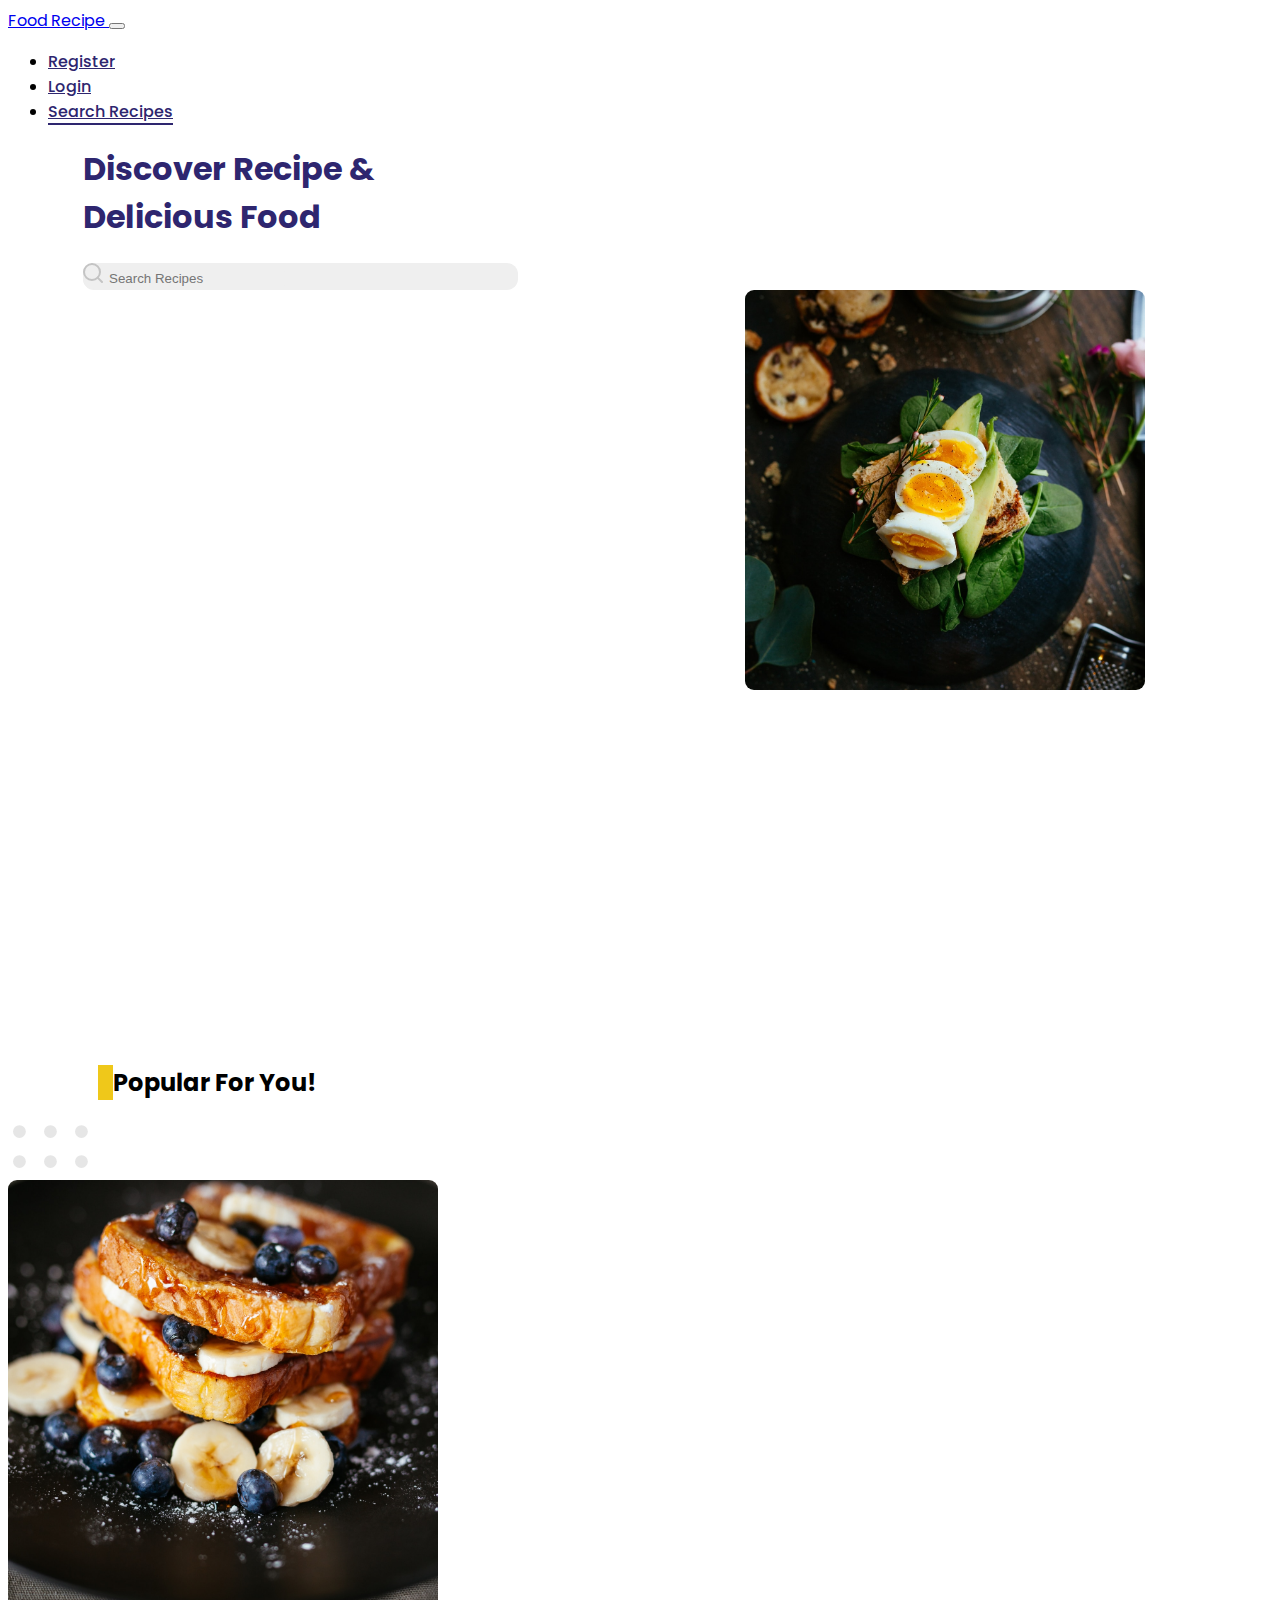
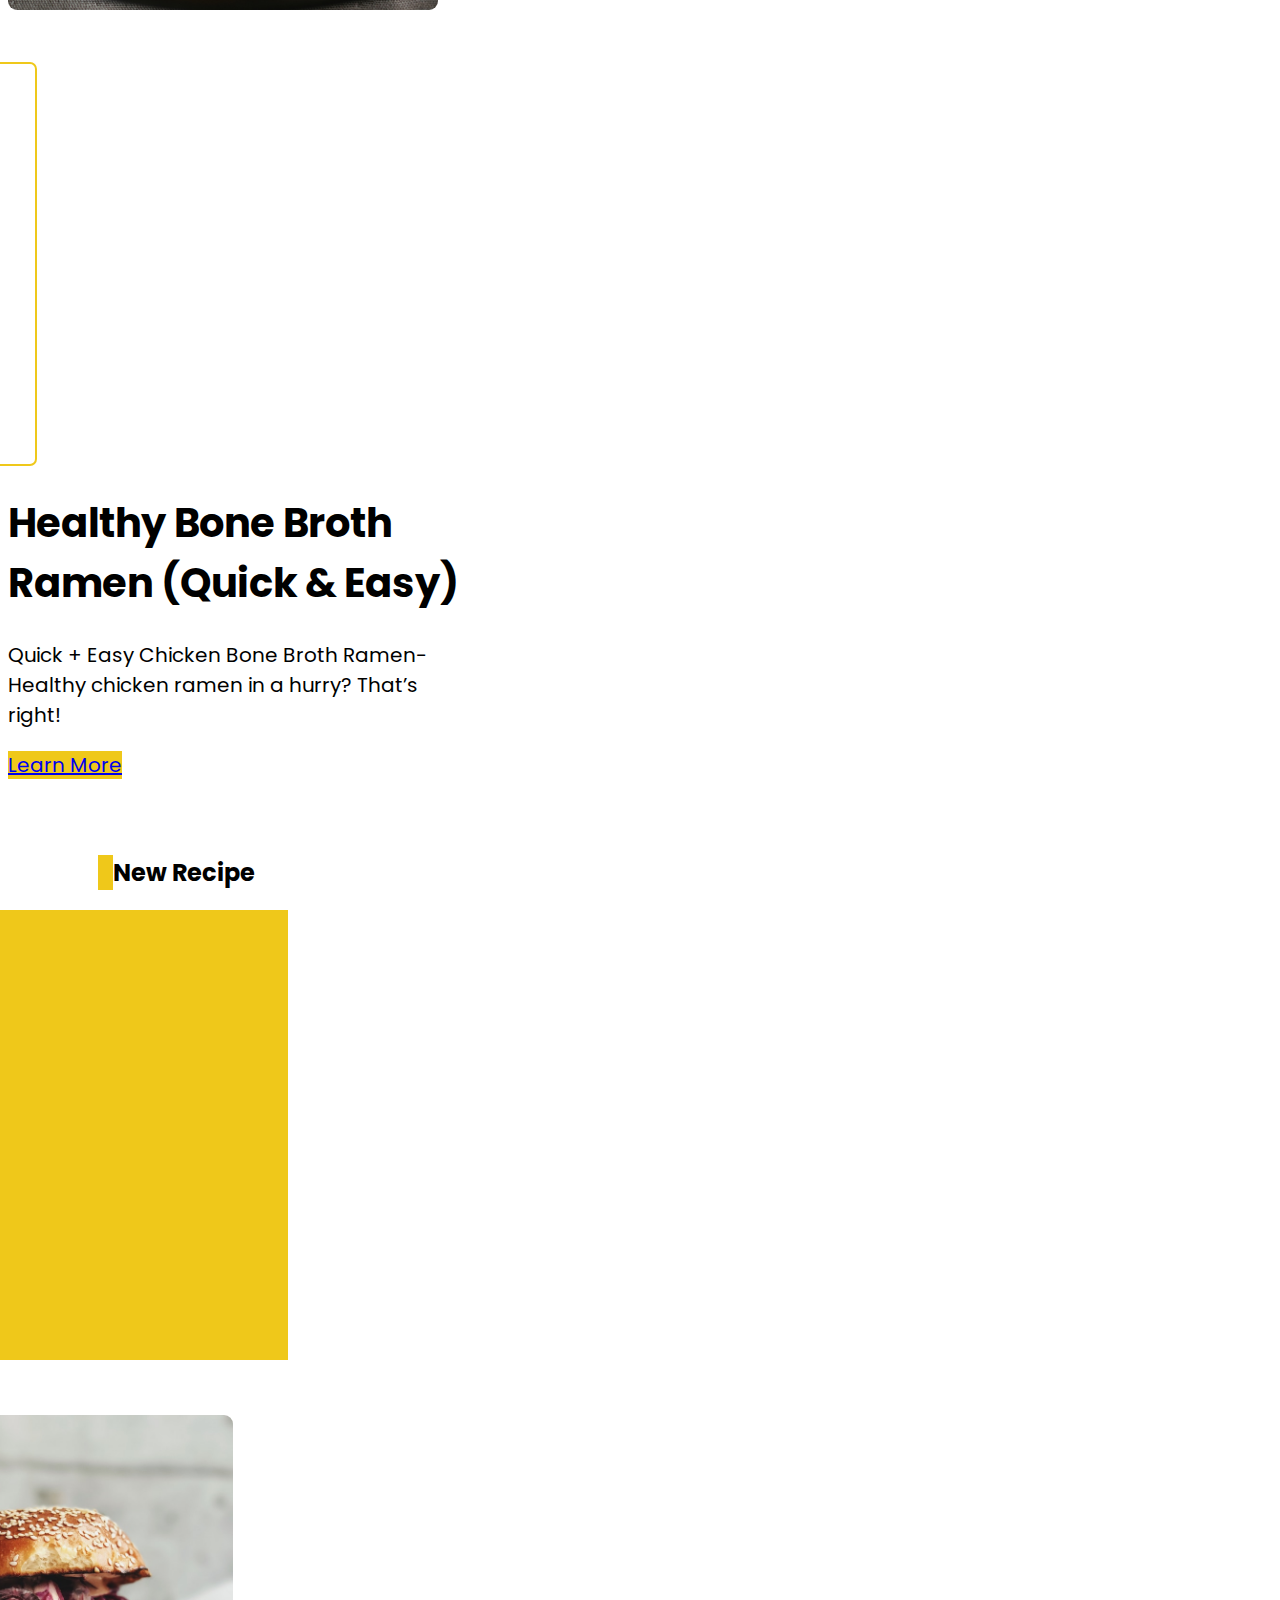
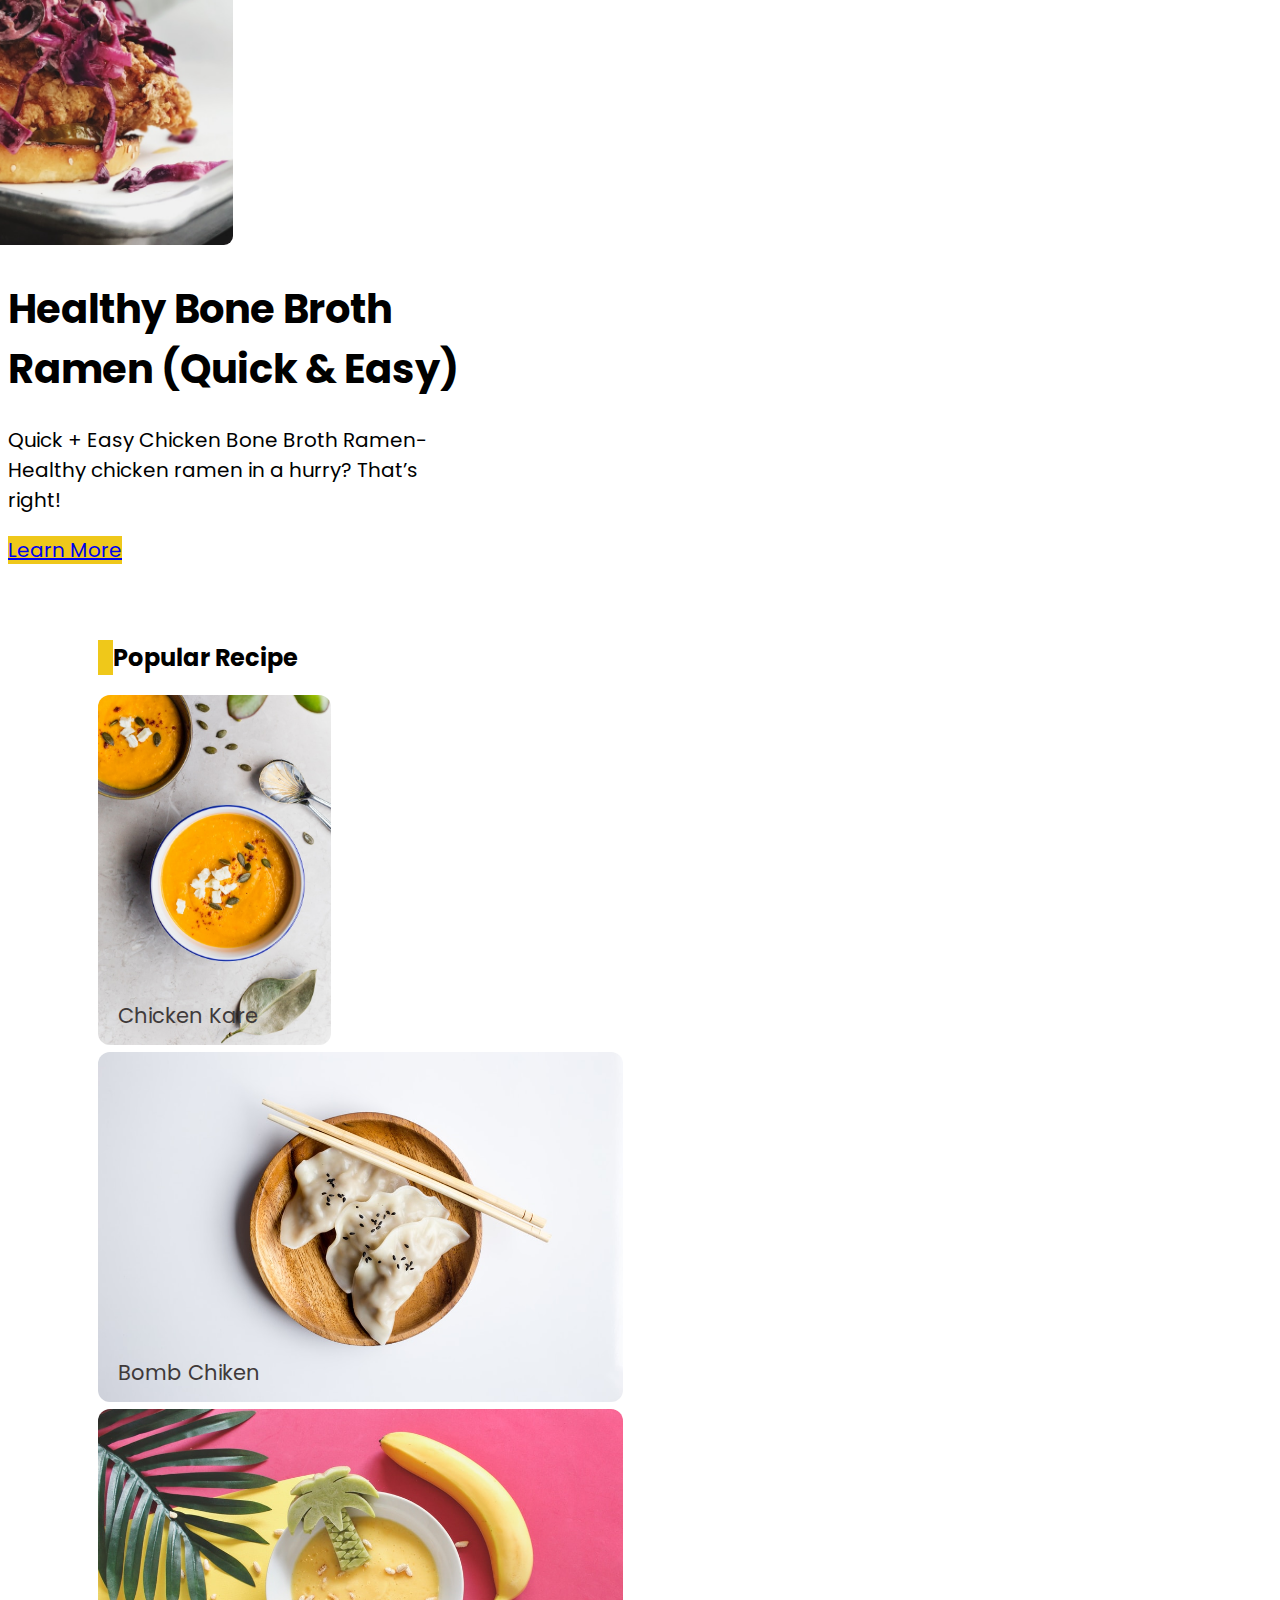
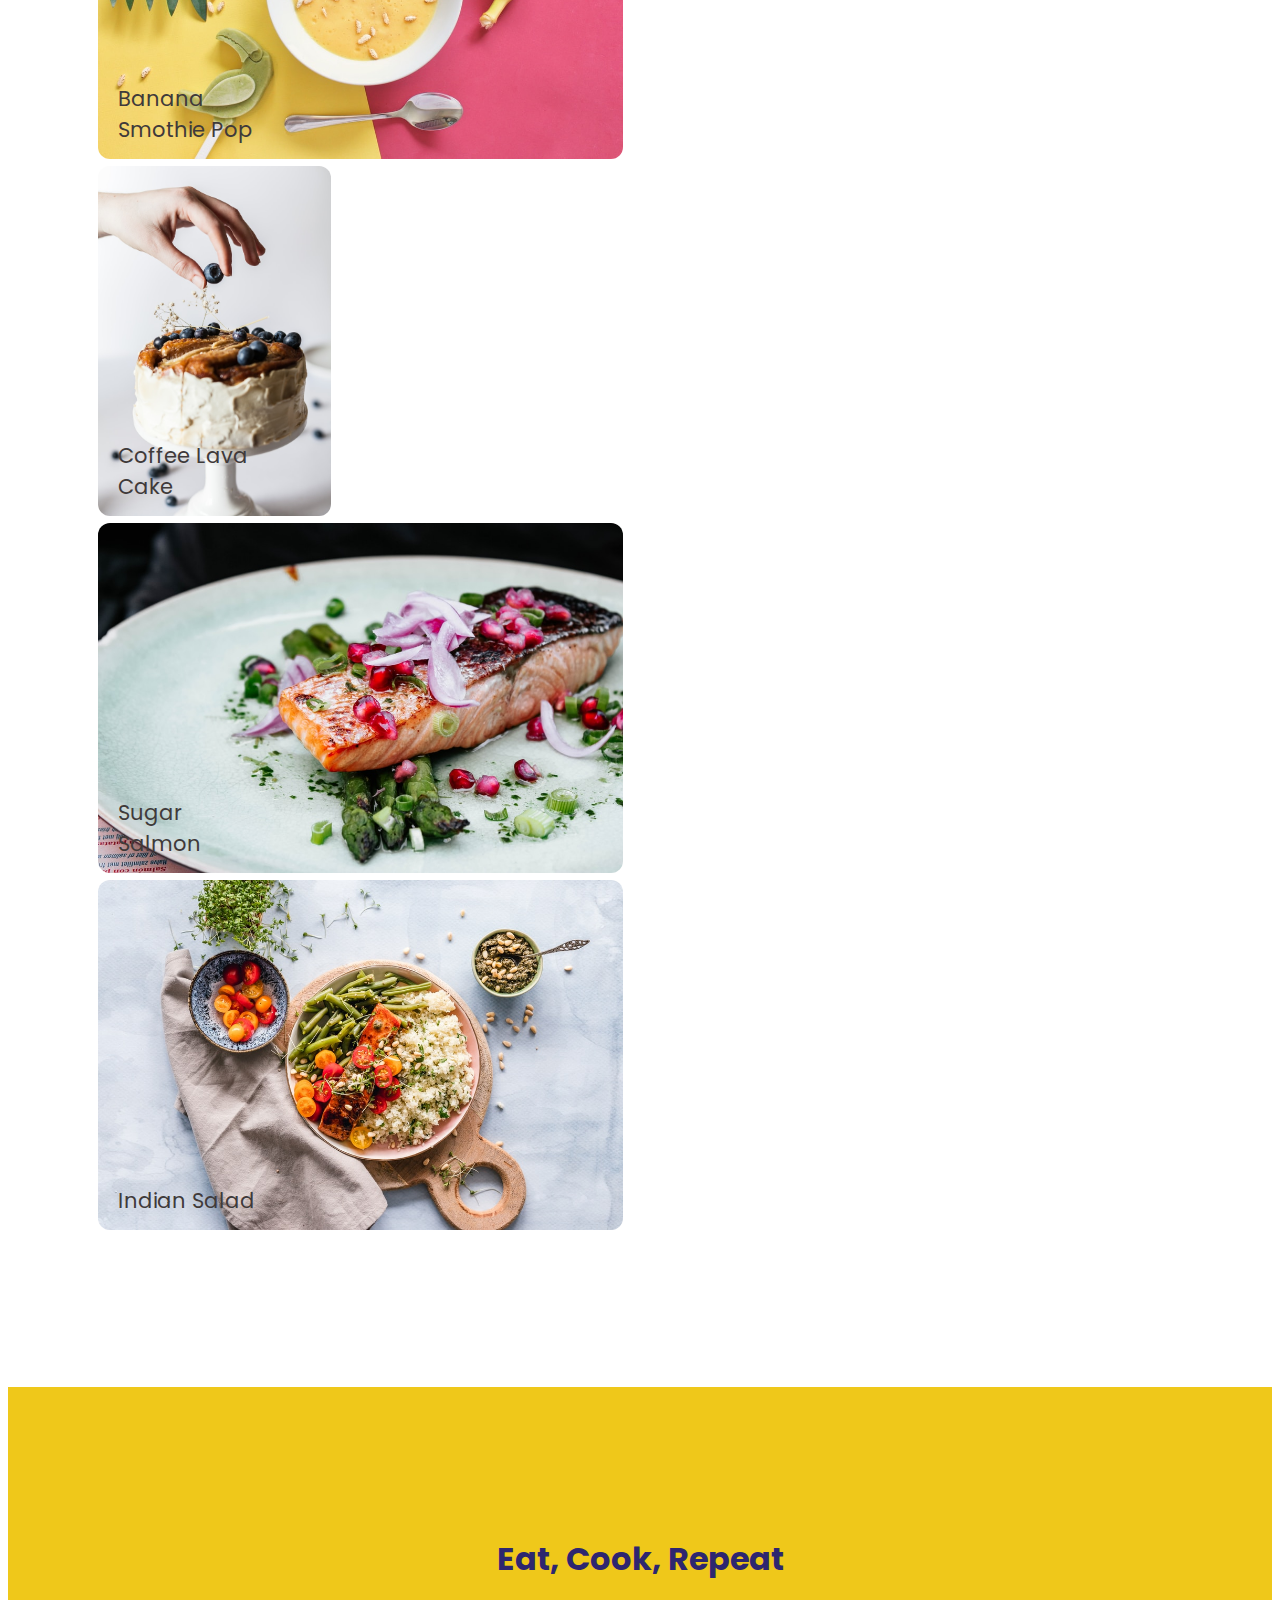
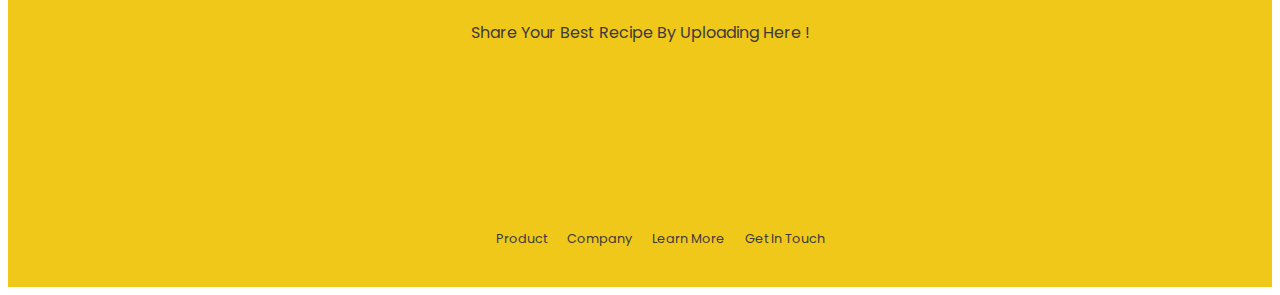
==== index.html @ 3c0f005e "add page landing page" ====
<!DOCTYPE html>
<html lang="en">
  <head>
    <meta charset="UTF-8" />
    <meta name="viewport" content="width=device-width, initial-scale=1.0" />
    <link href="https://cdn.jsdelivr.net/npm/bootstrap@5.3.2/dist/css/bootstrap.min.css" rel="stylesheet" integrity="sha384-T3c6CoIi6uLrA9TneNEoa7RxnatzjcDSCmG1MXxSR1GAsXEV/Dwwykc2MPK8M2HN" crossorigin="anonymous" />

    <link rel="stylesheet" href="./assets/css/navbar.css" />
    <link rel="stylesheet" href="./assets/css/utility.css" />
    <link rel="stylesheet" href="./assets/css/index.css" />
    <link rel="stylesheet" href="./assets/css/footer.css" />

    <title>Recipes</title>
  </head>
  <body>
    <!-- Navbar Start -->
    <nav class="navbar fixed-top navbar-expand-md navbar-light bg-transparent ff-poppins" id="navbar">
      <div class="container-fluid">
        <a class="navbar-brand d-md-none" href="/index.html">
          <span>Food Recipe</span>
        </a>
        <button class="navbar-toggler collapsed bg-light" type="button" data-bs-toggle="collapse" data-bs-target="#navbarNav" aria-controls="navbarNav" aria-expanded="false" aria-label="Toggle navigation">
          <span class="navbar-toggler-icon"></span>
        </button>
        <div class="collapse navbar-collapse" id="navbarNav">
          <ul class="navbar-nav me-auto mb-2 mb-lg-0 ms-lg-5 ms-md-5">
            <li class="nav-item me-5">
              <a class="nav-link" aria-current="page" href="/register.html"> <span>Register</span></a>
            </li>
            <li class="nav-item me-5">
              <a class="nav-link" href="/login.html"><span>Login</span></a>
            </li>
            <li class="nav-item me-5">
              <a class="nav-link" href="/searchRecipes.html"><span class="active">Search Recipes</span></a>
            </li>
          </ul>
        </div>
      </div>
    </nav>
    <!-- Navbar End -->

    <div class="container-fluid ff-poppins">
      <!-- Hero Section Start -->
      <section class="hero row">
        <div class="content col-10 col-sm-9 d-flex flex-column justify-content-center">
          <h1 class="color-blue fw-medium display-5">Discover Recipe & Delicious Food</h1>
          <div class="d-flex mt-3 search align-items-center">
            <label for="search" class="py-3 ps-4 rounded"><img src="./assets/icon/search.svg" alt="" /></label>
            <input type="search" class="form-control py-3" placeholder="Search Recipes" />
          </div>
        </div>
        <div class="decoration col-2 col-sm-3 d-flex background-primary align-items-center">
          <img src="./assets/image/detail-menu.jpg" alt="hero-image" class="d-none d-md-block" />
        </div>
      </section>
      <!-- Hero Section End-->
    </div>

    <!-- Suggestion Section Start -->
    <section class="suggestion ff-poppins">
      <div class="title-section py-3 px-3 mb-5">
        <h2 class="fw-semibold">Popular For You!</h2>
      </div>
      <div class="row mx-0">
        <div class="left col-12 col-md-6 d-flex justify-content-center">
          <div class="ellipse d-none d-md-flex">
            <img src="./assets/icon/Ellipse 114.svg" alt="Ellipse" class="img-elipse" />
            <img src="./assets/icon/Ellipse 114.svg" alt="Ellipse" class="img-elipse" />
            <img src="./assets/icon/Ellipse 114.svg" alt="Ellipse" class="img-elipse" />
            <img src="./assets/icon/Ellipse 114.svg" alt="Ellipse" class="img-elipse" />
            <img src="./assets/icon/Ellipse 114.svg" alt="Ellipse" class="img-elipse" />
            <img src="./assets/icon/Ellipse 114.svg" alt="Ellipse" class="img-elipse" />
          </div>
          <img src="./assets/image/img-suggestion.jpg" alt="img-suggestion" class="mb-3 img-suggestion" />
          <div class="rectangle"></div>
        </div>
        <div class="right col-12 col-md-6 d-flex flex-column justify-content-center align-items-center">
          <div>
            <h1 class="mb-md-4 mb-xl-5">Healthy Bone Broth Ramen (Quick & Easy)</h1>
            <p class="mb-md-4 mb-xl-5">Quick + Easy Chicken Bone Broth Ramen- Healthy chicken ramen in a hurry? That’s right!</p>
            <a href="/detailRecipe.html" class="btn background-primary text-white justify-content-start">Learn More</a>
          </div>
        </div>
      </div>
    </section>
    <!-- Suggestion Section End -->

    <!-- New Section Start -->
    <section class="new ff-poppins mb-5">
      <div class="title-section py-3 px-3 mb-5">
        <h2 class="fw-semibold">New Recipe</h2>
      </div>
      <div class="row mx-0">
        <div class="left col-12 col-md-6 d-flex justify-content-center">
          <div class="new-decoration"></div>
          <img src="./assets/image/new-recipe.jpg" alt="img-new-recipe" class="mb-3 img-new" />
        </div>
        <div class="right col-12 col-md-6 d-flex flex-column justify-content-center align-items-center">
          <div>
            <h1 class="mb-md-4 mb-xl-5">Healthy Bone Broth Ramen (Quick & Easy)</h1>
            <p class="mb-md-4 mb-xl-5">Quick + Easy Chicken Bone Broth Ramen- Healthy chicken ramen in a hurry? That’s right!</p>
            <a href="/detailRecipe.html" class="btn background-primary text-white justify-content-start">Learn More</a>
          </div>
        </div>
      </div>
    </section>
    <!-- New Section End -->

    <!-- Popular Section Start -->
    <section class="popular ff-poppins mb-5">
      <div class="title-section py-3 px-3 mb-5">
        <h2 class="fw-semibold">Popular Recipe</h2>
      </div>
      <div class="container-fluid wrapper-popular">
        <div class="row row-cols-1 row-cols-sm-2 row-cols-md-3 g-4">
          <div class="col">
            <a href="/detailRecipe.html">
              <div class="card">
                <p class="title text-dark fw-medium">Chicken Kare</p>
                <img src="/assets/image/popular-1.jpg" class="card-img-top" alt="Chicken Kare" />
              </div>
            </a>
          </div>
          <div class="col">
            <a href="/detailRecipe.html">
              <div class="card align-items-center">
                <p class="title text-dark fw-medium">Bomb Chiken</p>
                <img src="/assets/image/popular-2.jpg" class="card-img-top" alt="Chicken Kare" />
              </div>
            </a>
          </div>
          <div class="col">
            <a href="/detailRecipe.html">
              <div class="card align-items-center">
                <p class="title text-dark fw-medium">Banana Smothie Pop</p>
                <img src="/assets/image/popular-3.jpg" class="card-img-top" alt="Chicken Kare" />
              </div>
            </a>
          </div>
          <div class="col">
            <a href="/detailRecipe.html">
              <div class="card align-items-center">
                <p class="title text-dark fw-medium">Coffee Lava Cake</p>
                <img src="/assets/image/popular-4.jpg" class="card-img-top" alt="Chicken Kare" />
              </div>
            </a>
          </div>
          <div class="col">
            <a href="/detailRecipe.html">
              <div class="card align-items-center">
                <p class="title text-dark fw-medium">Sugar Salmon</p>
                <img src="/assets/image/popular-5.jpg" class="card-img-top" alt="Chicken Kare" />
              </div>
            </a>
          </div>
          <div class="col">
            <a href="/detailRecipe.html">
              <div class="card align-items-center">
                <p class="title text-dark fw-medium">Indian Salad</p>
                <img src="/assets/image/popular-6.jpg" class="card-img-top" alt="Chicken Kare" />
              </div>
            </a>
          </div>
        </div>
      </div>
    </section>
    <!-- Popular Section End -->

    <!-- Footer Start -->
    <footer class="ff-poppins background-primary color-blue mt-5">
      <div class="top">
        <h1 class="display-5 mb-4 fw-medium">Eat, Cook, Repeat</h1>
        <p class="mx-3 text-center color-grey fw-medium">Share your best recipe by uploading here !</p>
      </div>
      <div class="bottom">
        <ul class="m-0 p-0">
          <li><a class="color-grey" href="#">Product</a></li>
          <li><a class="color-grey" href="#">Company</a></li>
          <li><a class="color-grey" href="#">Learn More</a></li>
          <li><a class="color-grey" href="#">Get In Touch</a></li>
        </ul>
      </div>
    </footer>
    <!-- Footer End -->
  </body>
  <script src="https://cdn.jsdelivr.net/npm/bootstrap@5.3.2/dist/js/bootstrap.bundle.min.js" integrity="sha384-C6RzsynM9kWDrMNeT87bh95OGNyZPhcTNXj1NW7RuBCsyN/o0jlpcV8Qyq46cDfL" crossorigin="anonymous"></script>
  <script src="./assets/js/navbar.js"></script>
</html>
---- assets/css/navbar.css ----
.navbar .active {
  border-bottom: 2px solid #2e266f;
}

.nav-link {
  color: #2e266f !important;
  font-weight: 500;
}

.text-logout,
.text-recipe {
  color: #000 !important;
  font-weight: 900;
}

.nav-shadow {
  box-shadow: 0 5px 20px rgba(0, 0, 0, 0.19), 0 3px 3px rgba(0, 0, 0, 0.23);
}

@media (min-width: 768px) {
  .line-photo::after {
    content: '';
    width: 5px;
    height: 78px;
    background-color: #efc81a;
    display: inline-block;
    position: relative;
    top: 3px;
  }
}
---- assets/css/utility.css ----
@import url('https://fonts.googleapis.com/css2?family=Poppins:wght@400;500;600;700&display=swap');

/* custom utility */
.color-primary {
  color: #efc81a !important;
}

.color-blue {
  color: #2e266f !important;
}

.color-grey {
  color: #3f3a3a !important;
}

.color-gray {
  color: #b6b6b6 !important;
}

.color-white {
  color: #fff !important;
}

.background-green {
  background-color: #00e092 !important;
}

.background-primary {
  background-color: #efc81a !important;
}

.ff-poppins {
  font-family: 'Poppins', sans-serif;
}

.mb-10 {
  margin-bottom: 120px !important;
}
---- assets/css/index.css ----
/* Hero start */
.hero {
  height: 100vh;
}

.hero .content h1 {
  max-width: 400px;
}

.hero .content .search {
  max-width: 350px;
}

.search,
.search input,
.search label {
  background-color: #efefef;
  border: none;
  border-radius: 11px !important;
}

.search input:focus {
  box-shadow: none !important;
  background-color: #efefef;
}

.hero .decoration img {
  width: 250px;
  height: 250px;
  object-fit: cover;
  border-radius: 9px;
  position: absolute;
  right: 50px;
}
/* Hero End */

/* Suggestion Start */
.suggestion {
  margin-bottom: 75px;
}

.img-elipse {
  width: 13px;
  height: 13px;
  margin: 5px;
}

.title-section {
  border-left: 15px solid #efc81a;
  margin-left: 12px;
}

.suggestion .left .img-suggestion {
  width: 250px;
  height: 250px;
  object-fit: cover;
  border-radius: 9px;
  z-index: 999;
}

.right h1 {
  max-width: 250px;
  font-size: 20px !important;
}

.right p {
  max-width: 250px !important;
  font-size: 10px !important;
}

.right a {
  font-size: 10px !important;
}
/* Suggestion End */

/* New Start */
.new {
  margin-bottom: 75px !important;
}

.new .left .img-new {
  width: 250px;
  height: 250px;
  object-fit: cover;
  border-radius: 9px;
  z-index: 999;
}
/* New End */

/* Popular Start */
.popular {
  margin-bottom: 150px !important;
}

.popular .card {
  position: relative;
  border: none;
}

.popular .title {
  position: absolute;
  bottom: 0;
  left: 20px;
  font-size: 21px;
  max-width: 150px;
  color: #3f3a3a !important;
}

.popular img {
  object-fit: cover;
  border-radius: 12px;
  height: 250px;
}
/* Popular End */

@media (min-width: 768px) {
  /* Hero Start */
  .hero .content h1 {
    margin-left: 75px;
  }

  .hero .content .search {
    margin-left: 75px;
  }
  /* Hero End */

  /* Suggestion Start */
  .title-section {
    margin-left: 90px;
  }

  .left {
    justify-content: start !important;
    position: relative;
  }

  .left .ellipse {
    margin-top: 5px;
    width: 75px;
    height: 60px;
    display: flex;
    justify-content: space-between;
    flex-wrap: wrap;
  }

  .rectangle {
    margin-left: -200px !important;
    margin-top: 45px;
    width: 220px;
    height: 220px;
    border-radius: 7px;
    border: 2px solid #efc81a;
    margin-left: 20px;
  }

  .right h1 {
    max-width: 350px;
    font-size: 30px !important;
  }

  .right p {
    max-width: 350px !important;
    font-size: 15px !important;
  }

  .right a {
    font-size: 15px !important;
  }
  /* Suggestion End */

  /* New Start */
  .new .left .img-new {
    margin-top: 25px;
    margin-left: -75px;
  }

  .new .left .new-decoration {
    width: 250px;
    height: 250px;
    background-color: #efc81a;
    margin-left: -100px;
  }
  /* New End */

  /* Popular Start */
  .wrapper-popular {
    padding: 0 90px;
  }

  .popular img {
    height: 225px;
  }
  /* Popular End */
}

@media (min-width: 992px) {
  /* Hero start */
  .hero .decoration img {
    right: 100px;
    width: 300px;
    height: 300px;
  }
  .hero .content .search {
    max-width: 435px;
  }
  /* Hero End */

  /* Suggestion Start */
  .left .ellipse {
    width: 85px !important;
  }

  .suggestion .left .img-suggestion {
    width: 430px;
    height: 430px;
  }

  .rectangle {
    margin-left: -350px !important;
    height: 400px;
    width: 400px;
  }

  .right h1 {
    max-width: 470px;
    font-size: 40px !important;
  }

  .right p {
    max-width: 450px !important;
    font-size: 20px !important;
  }

  .right a {
    font-size: 20px !important;
  }
  /* Suggestion End */

  /* New Start */
  .new .left .img-new {
    width: 430px;
    height: 430px;
    margin-top: 55px;
    margin-left: -205px;
  }

  .new .left .new-decoration {
    width: 380px !important;
    height: 450px !important;
    margin-left: -100px;
  }
  /* New End */

  /* Popular Start */
  .popular img {
    height: 300px;
  }
  /* Popular End */
}

@media (min-width: 1200px) {
  /* Hero Start */
  .hero .decoration img {
    right: 135px;
    width: 400px;
    height: 400px;
  }
  /* Hero End */

  /* Suggestion Start */
  .rectangle {
    margin-left: -375px !important;
  }
  /* Suggestion End */

  /* Popular Start */
  .popular img {
    height: 350px;
  }
  /* Popular End */
}
---- assets/css/footer.css ----
/* footer */
footer .top {
  height: 400px;
  display: flex;
  flex-direction: column;
  justify-content: center;
  align-items: center;
  text-transform: capitalize;
}

footer .bottom {
  height: 100px;
  display: flex;
  justify-content: center;
  align-items: center;
}

footer .bottom ul {
  display: flex;
  list-style: none;
  flex-wrap: wrap;
}

footer .bottom ul li {
  margin: 0 10px;
}

footer .bottom ul li a {
  font-size: 0.8rem;
  text-decoration: none;
}
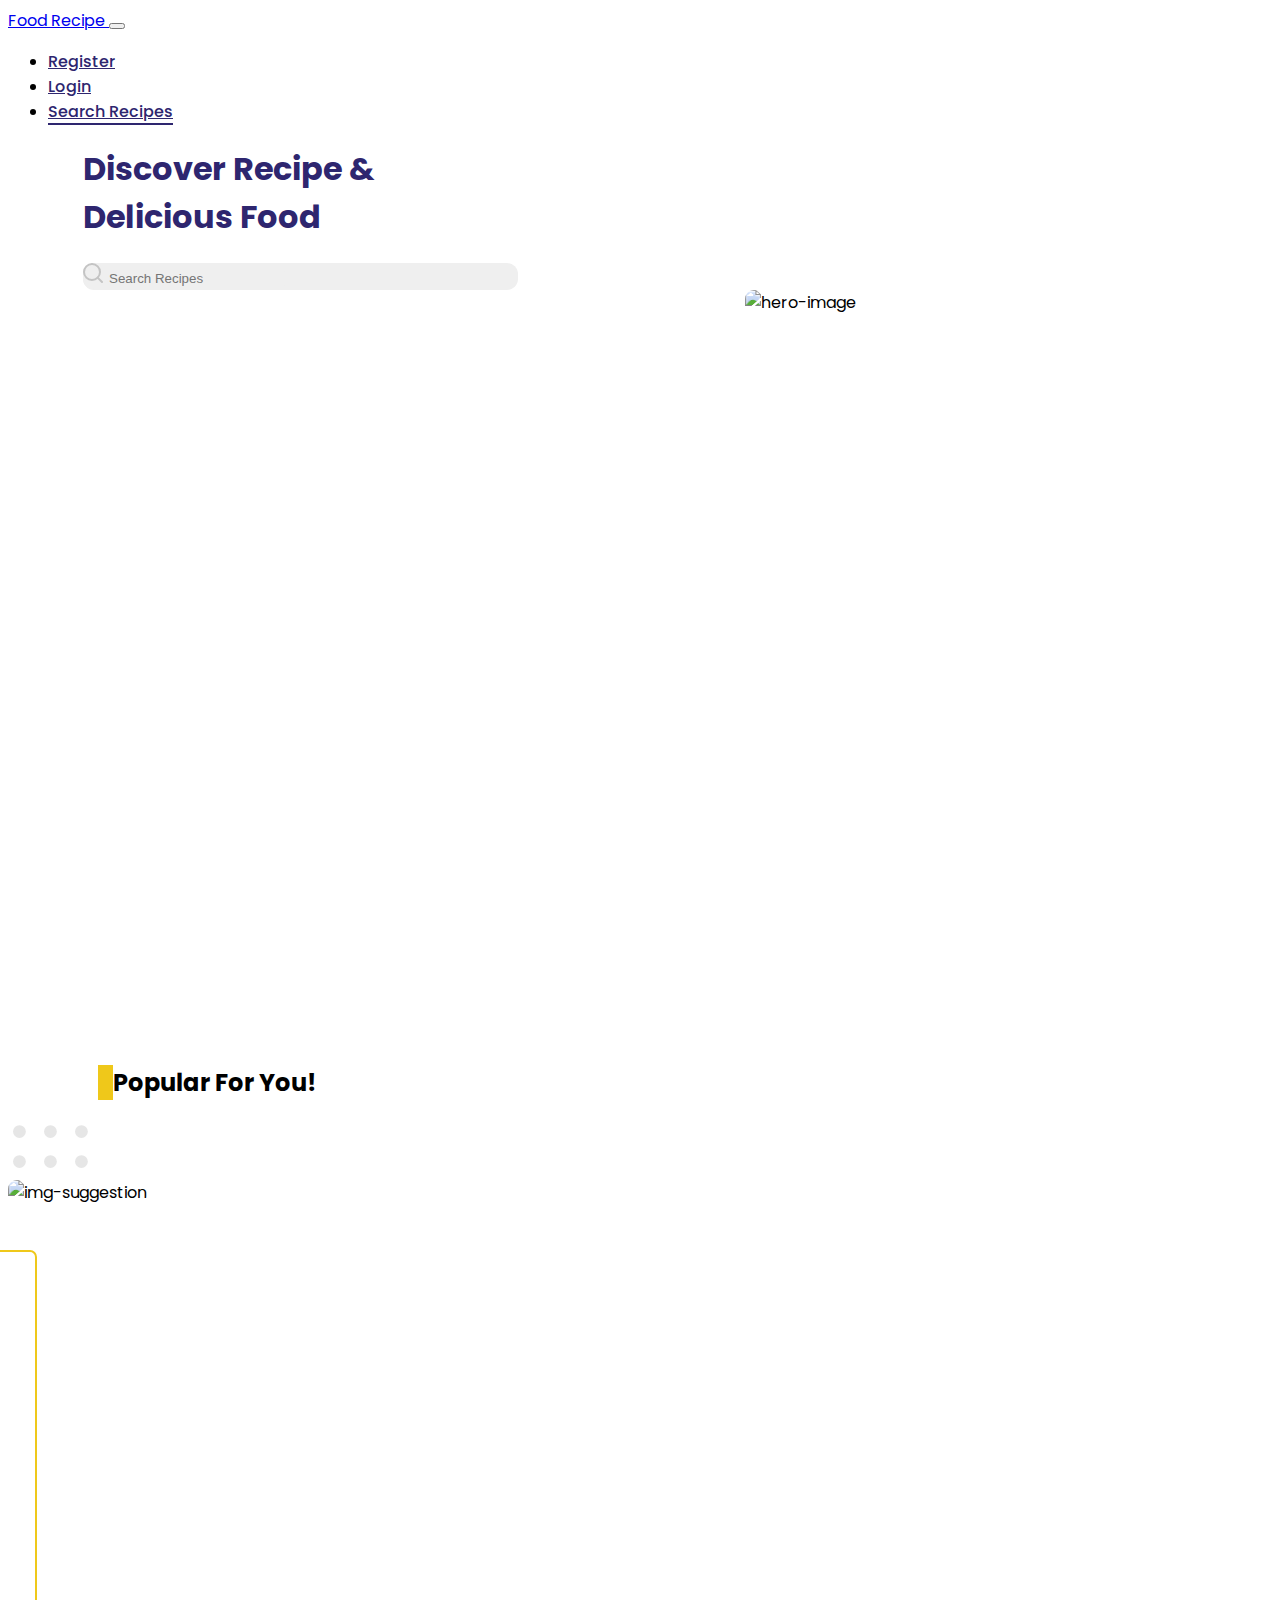
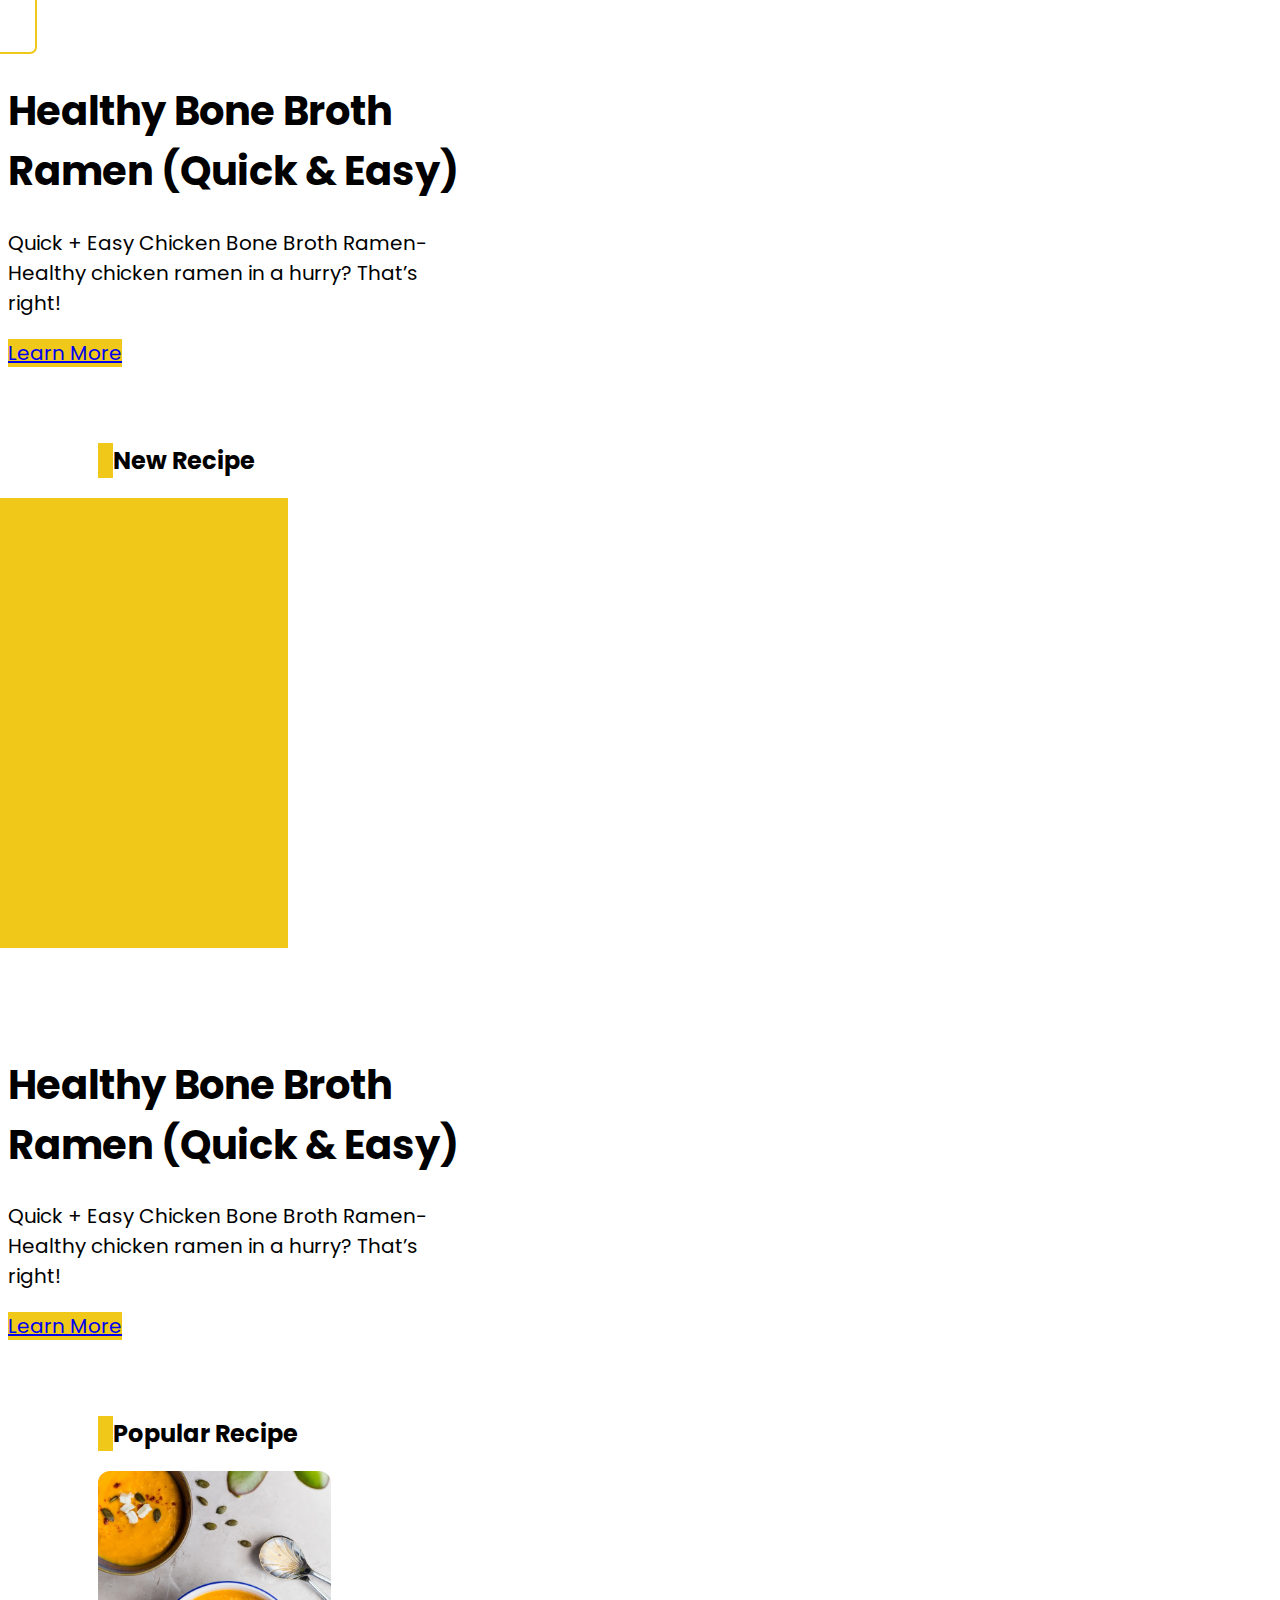
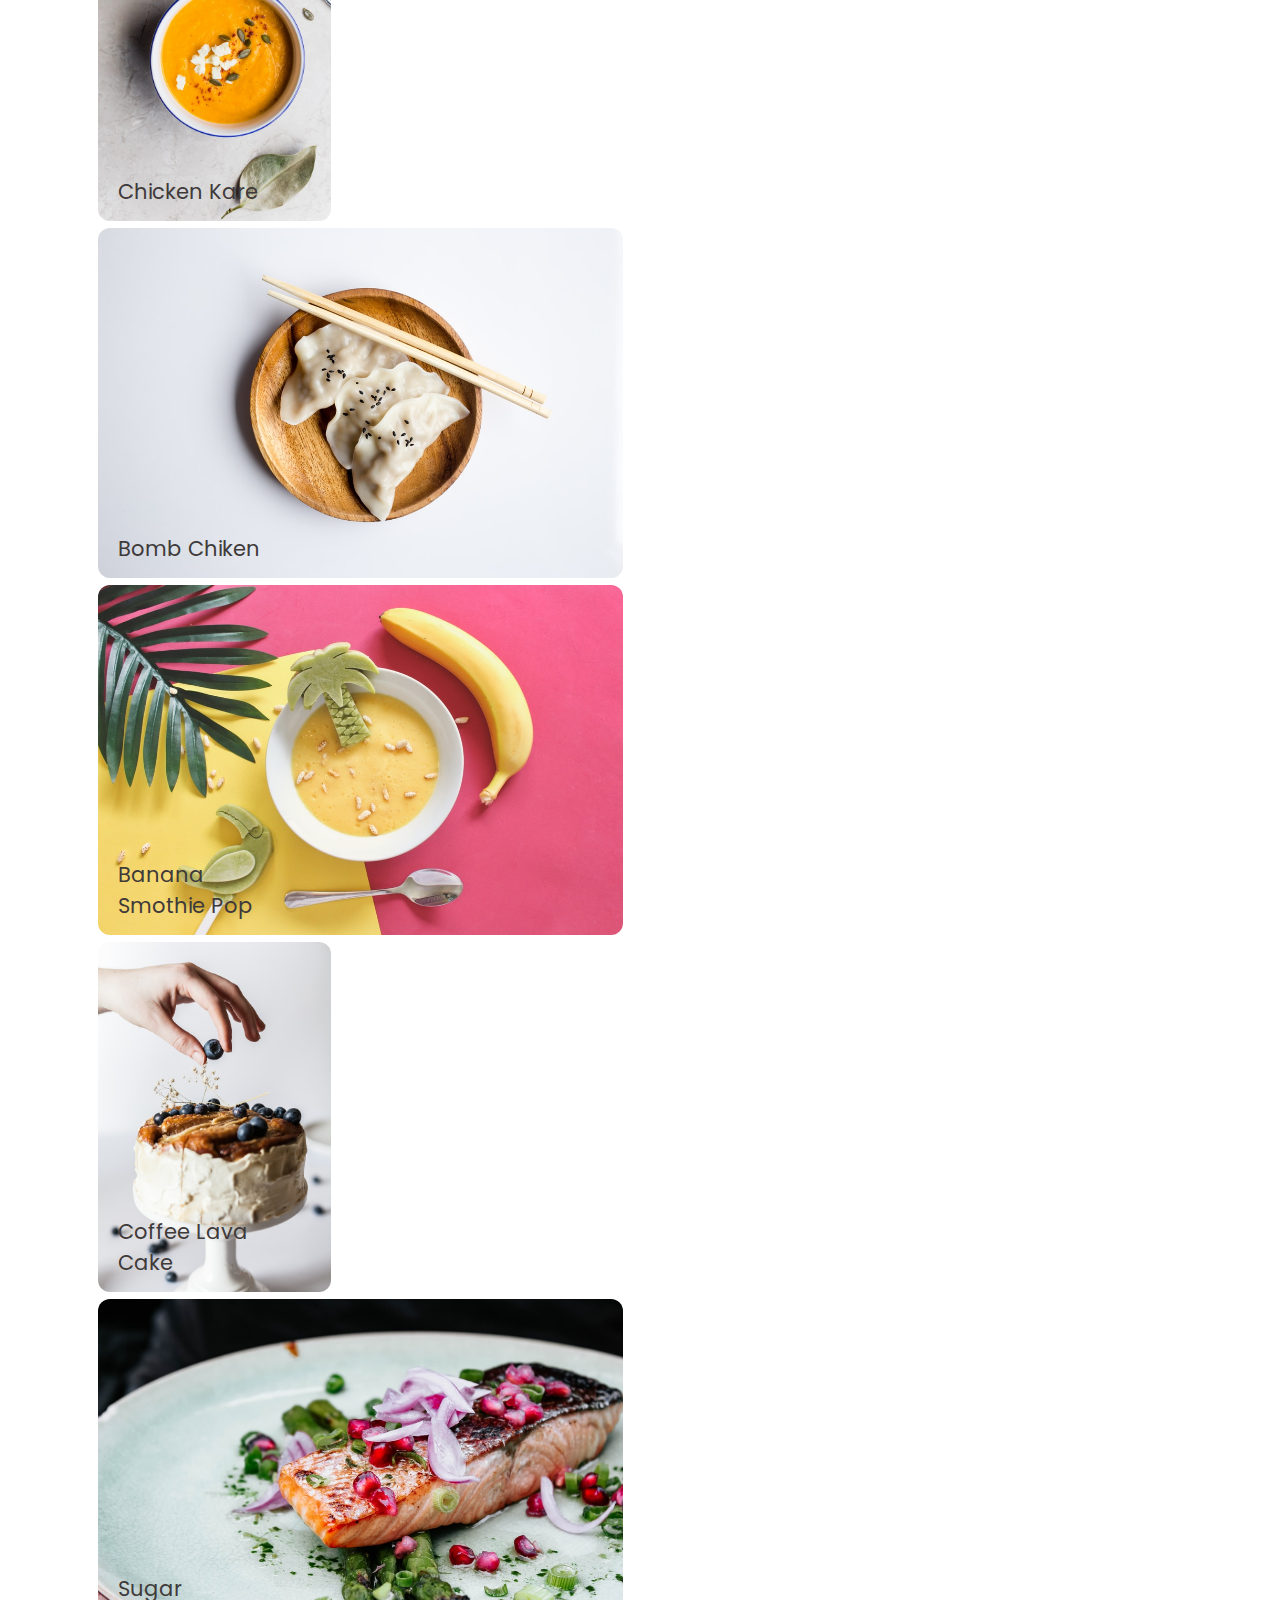
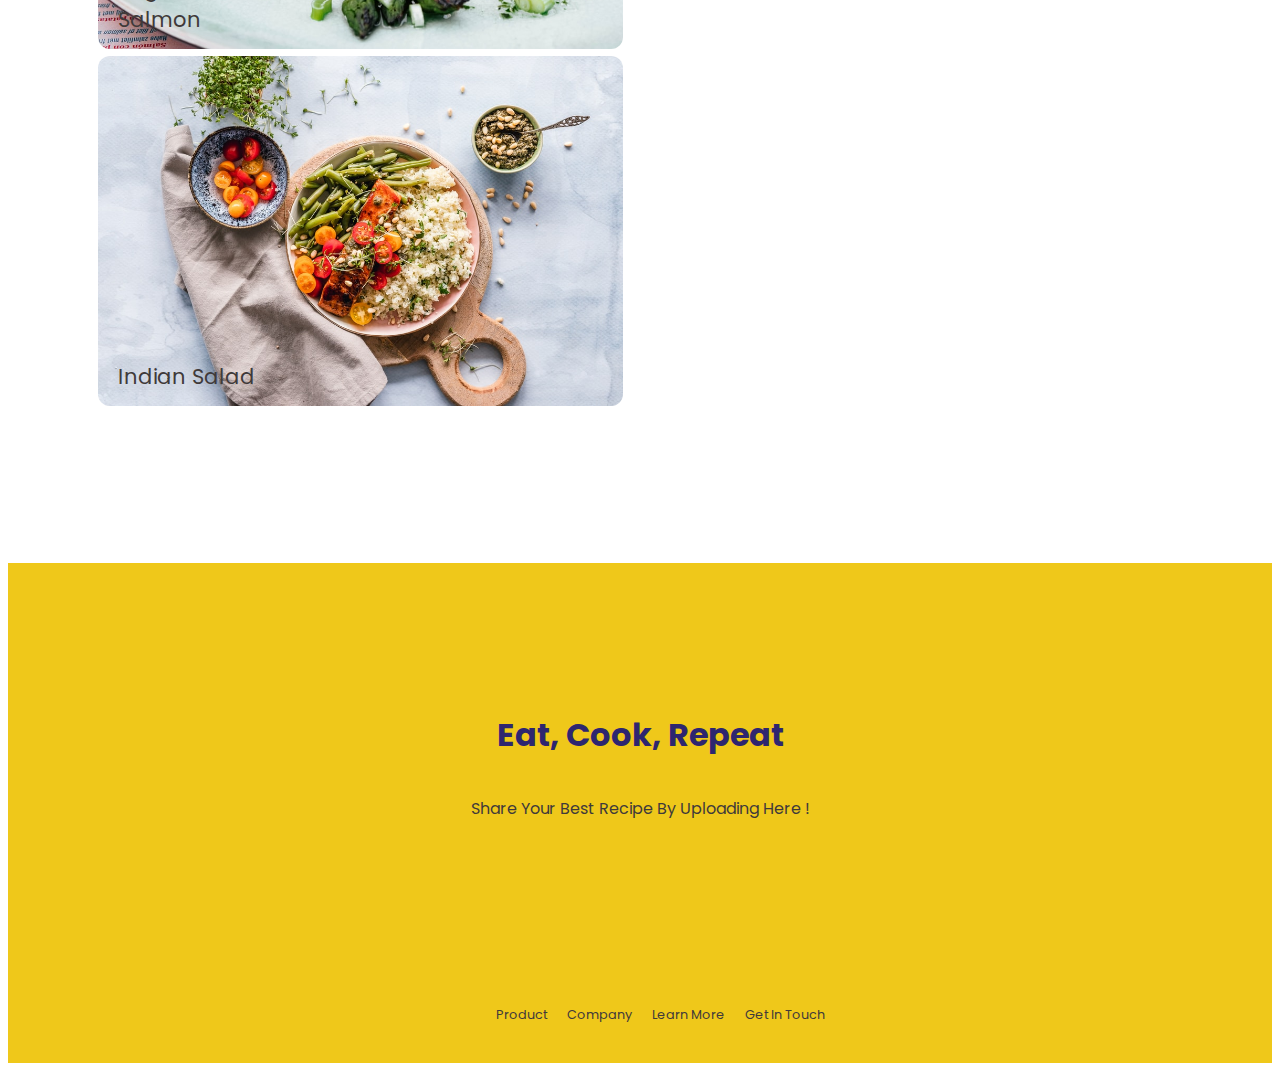
==== commit ff7b1dbb: "resize image" ====
--- a/index.html
+++ b/index.html
@@ -3,6 +3,15 @@
   <head>
     <meta charset="UTF-8" />
     <meta name="viewport" content="width=device-width, initial-scale=1.0" />
+    <meta
+      name="description"
+      content="Food Recipe is a web application for sharing recipes with features to register, login, forgot password, edit profile, create recipes, edit recipes, delete recipes, comments, liked and bookmarked recipes. "
+    />
+    <meta name="keywords" content="HTML, CSS, JavaScript, Bootstrap 5, Food Recipes" />
+    <meta name="author" content="Riki Muhammad Nurhidayat" />
+
+    <link rel="icon" href="assets/icon/barbecue 1.svg" />
+
     <link href="https://cdn.jsdelivr.net/npm/bootstrap@5.3.2/dist/css/bootstrap.min.css" rel="stylesheet" integrity="sha384-T3c6CoIi6uLrA9TneNEoa7RxnatzjcDSCmG1MXxSR1GAsXEV/Dwwykc2MPK8M2HN" crossorigin="anonymous" />
 
     <link rel="stylesheet" href="./assets/css/navbar.css" />
@@ -10,7 +19,7 @@
     <link rel="stylesheet" href="./assets/css/index.css" />
     <link rel="stylesheet" href="./assets/css/footer.css" />
 
-    <title>Recipes</title>
+    <title>Food Recipes</title>
   </head>
   <body>
     <!-- Navbar Start -->
@@ -41,7 +50,7 @@
 
     <div class="container-fluid ff-poppins">
       <!-- Hero Section Start -->
-      <section class="hero row">
+      <section class="hero row" id="hero">
         <div class="content col-10 col-sm-9 d-flex flex-column justify-content-center">
           <h1 class="color-blue fw-medium display-5">Discover Recipe & Delicious Food</h1>
           <div class="d-flex mt-3 search align-items-center">
@@ -50,14 +59,14 @@
           </div>
         </div>
         <div class="decoration col-2 col-sm-3 d-flex background-primary align-items-center">
-          <img src="./assets/image/detail-menu.jpg" alt="hero-image" class="d-none d-md-block" />
+          <img src="./assets/image/hero.png" alt="hero-image" class="d-none d-md-block" />
         </div>
       </section>
       <!-- Hero Section End-->
     </div>
 
     <!-- Suggestion Section Start -->
-    <section class="suggestion ff-poppins">
+    <section class="suggestion ff-poppins" id="suggestion">
       <div class="title-section py-3 px-3 mb-5">
         <h2 class="fw-semibold">Popular For You!</h2>
       </div>
@@ -71,7 +80,7 @@
             <img src="./assets/icon/Ellipse 114.svg" alt="Ellipse" class="img-elipse" />
             <img src="./assets/icon/Ellipse 114.svg" alt="Ellipse" class="img-elipse" />
           </div>
-          <img src="./assets/image/img-suggestion.jpg" alt="img-suggestion" class="mb-3 img-suggestion" />
+          <img src="./assets/image/suggestion.png" alt="img-suggestion" class="mb-3 img-suggestion" />
           <div class="rectangle"></div>
         </div>
         <div class="right col-12 col-md-6 d-flex flex-column justify-content-center align-items-center">
@@ -86,14 +95,14 @@
     <!-- Suggestion Section End -->
 
     <!-- New Section Start -->
-    <section class="new ff-poppins mb-5">
+    <section class="new ff-poppins mb-5" id="new">
       <div class="title-section py-3 px-3 mb-5">
         <h2 class="fw-semibold">New Recipe</h2>
       </div>
       <div class="row mx-0">
         <div class="left col-12 col-md-6 d-flex justify-content-center">
           <div class="new-decoration"></div>
-          <img src="./assets/image/new-recipe.jpg" alt="img-new-recipe" class="mb-3 img-new" />
+          <img src="./assets/image/new.png" alt="img-new-recipe" class="mb-3 img-new" />
         </div>
         <div class="right col-12 col-md-6 d-flex flex-column justify-content-center align-items-center">
           <div>
@@ -107,7 +116,7 @@
     <!-- New Section End -->
 
     <!-- Popular Section Start -->
-    <section class="popular ff-poppins mb-5">
+    <section class="popular ff-poppins mb-5" id="popular">
       <div class="title-section py-3 px-3 mb-5">
         <h2 class="fw-semibold">Popular Recipe</h2>
       </div>
@@ -167,7 +176,7 @@
     <!-- Popular Section End -->
 
     <!-- Footer Start -->
-    <footer class="ff-poppins background-primary color-blue mt-5">
+    <footer class="ff-poppins background-primary color-blue mt-5" id="footer">
       <div class="top">
         <h1 class="display-5 mb-4 fw-medium">Eat, Cook, Repeat</h1>
         <p class="mx-3 text-center color-grey fw-medium">Share your best recipe by uploading here !</p>
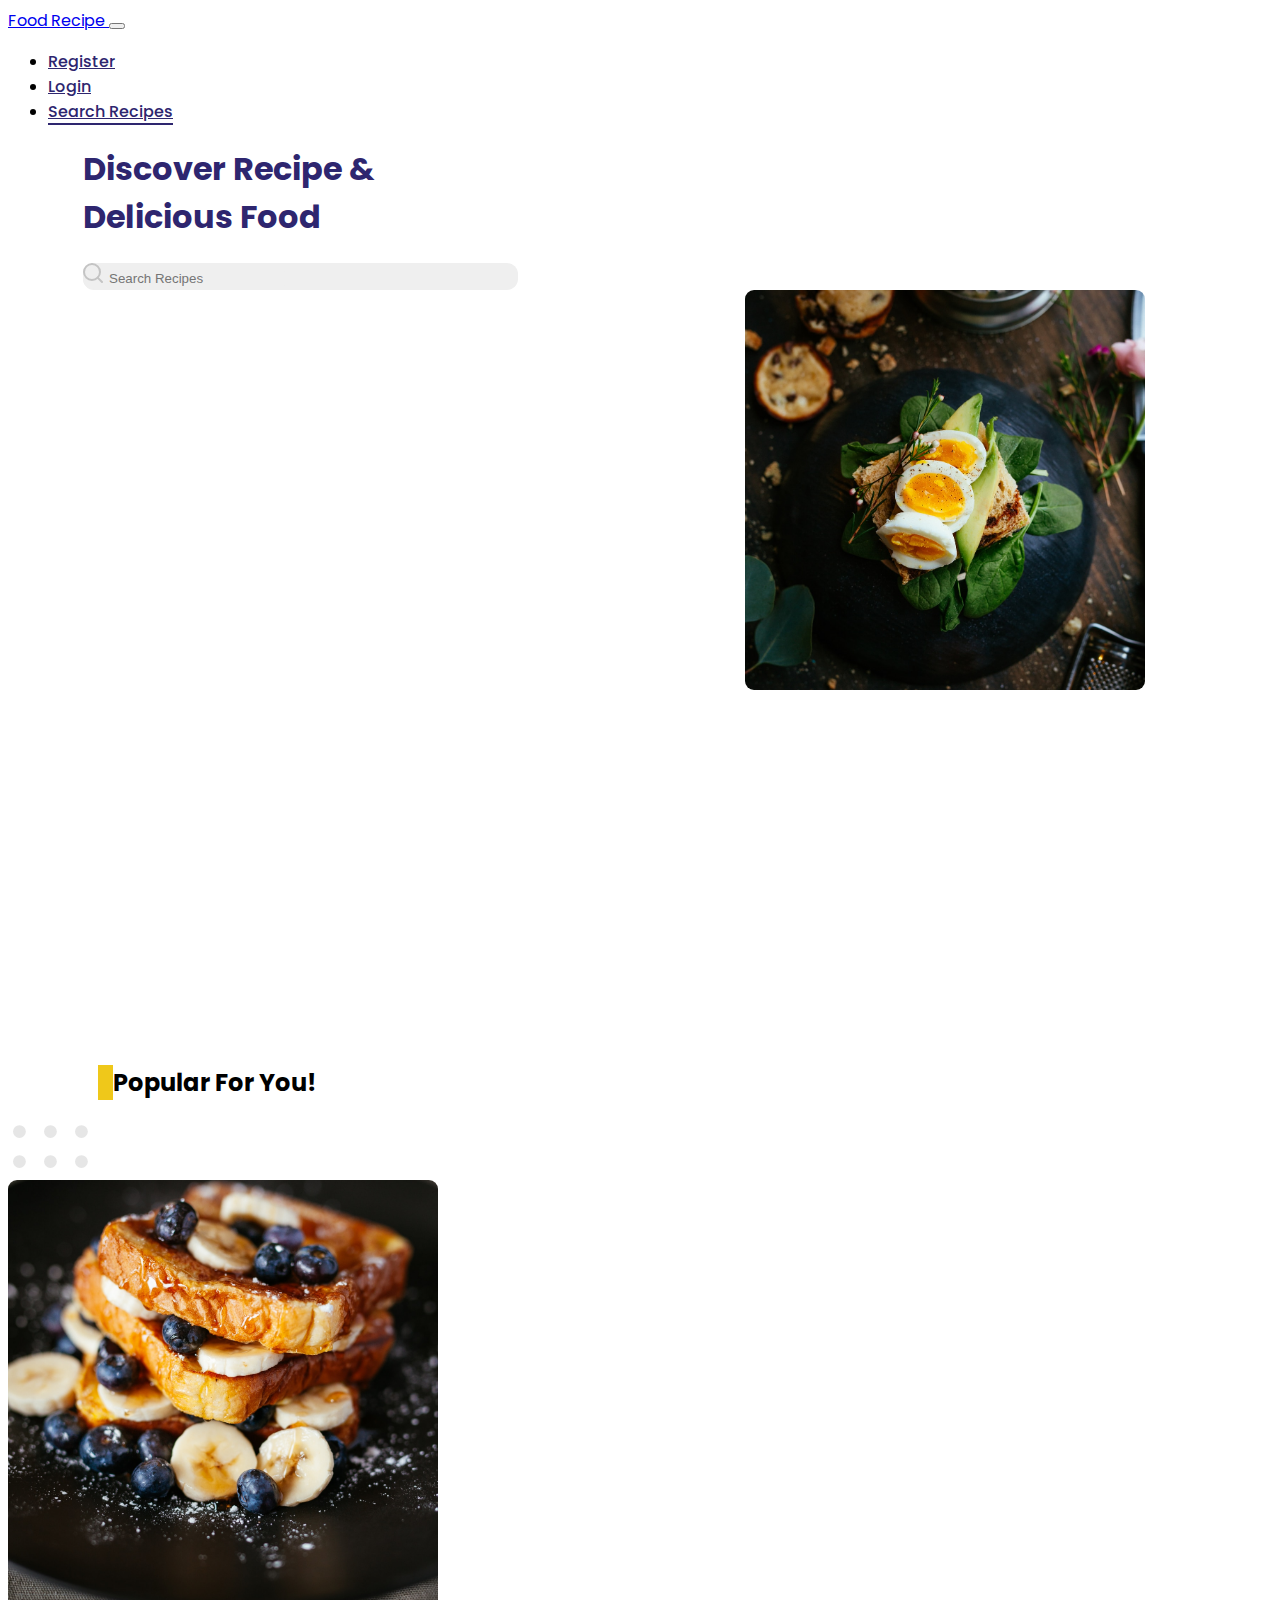
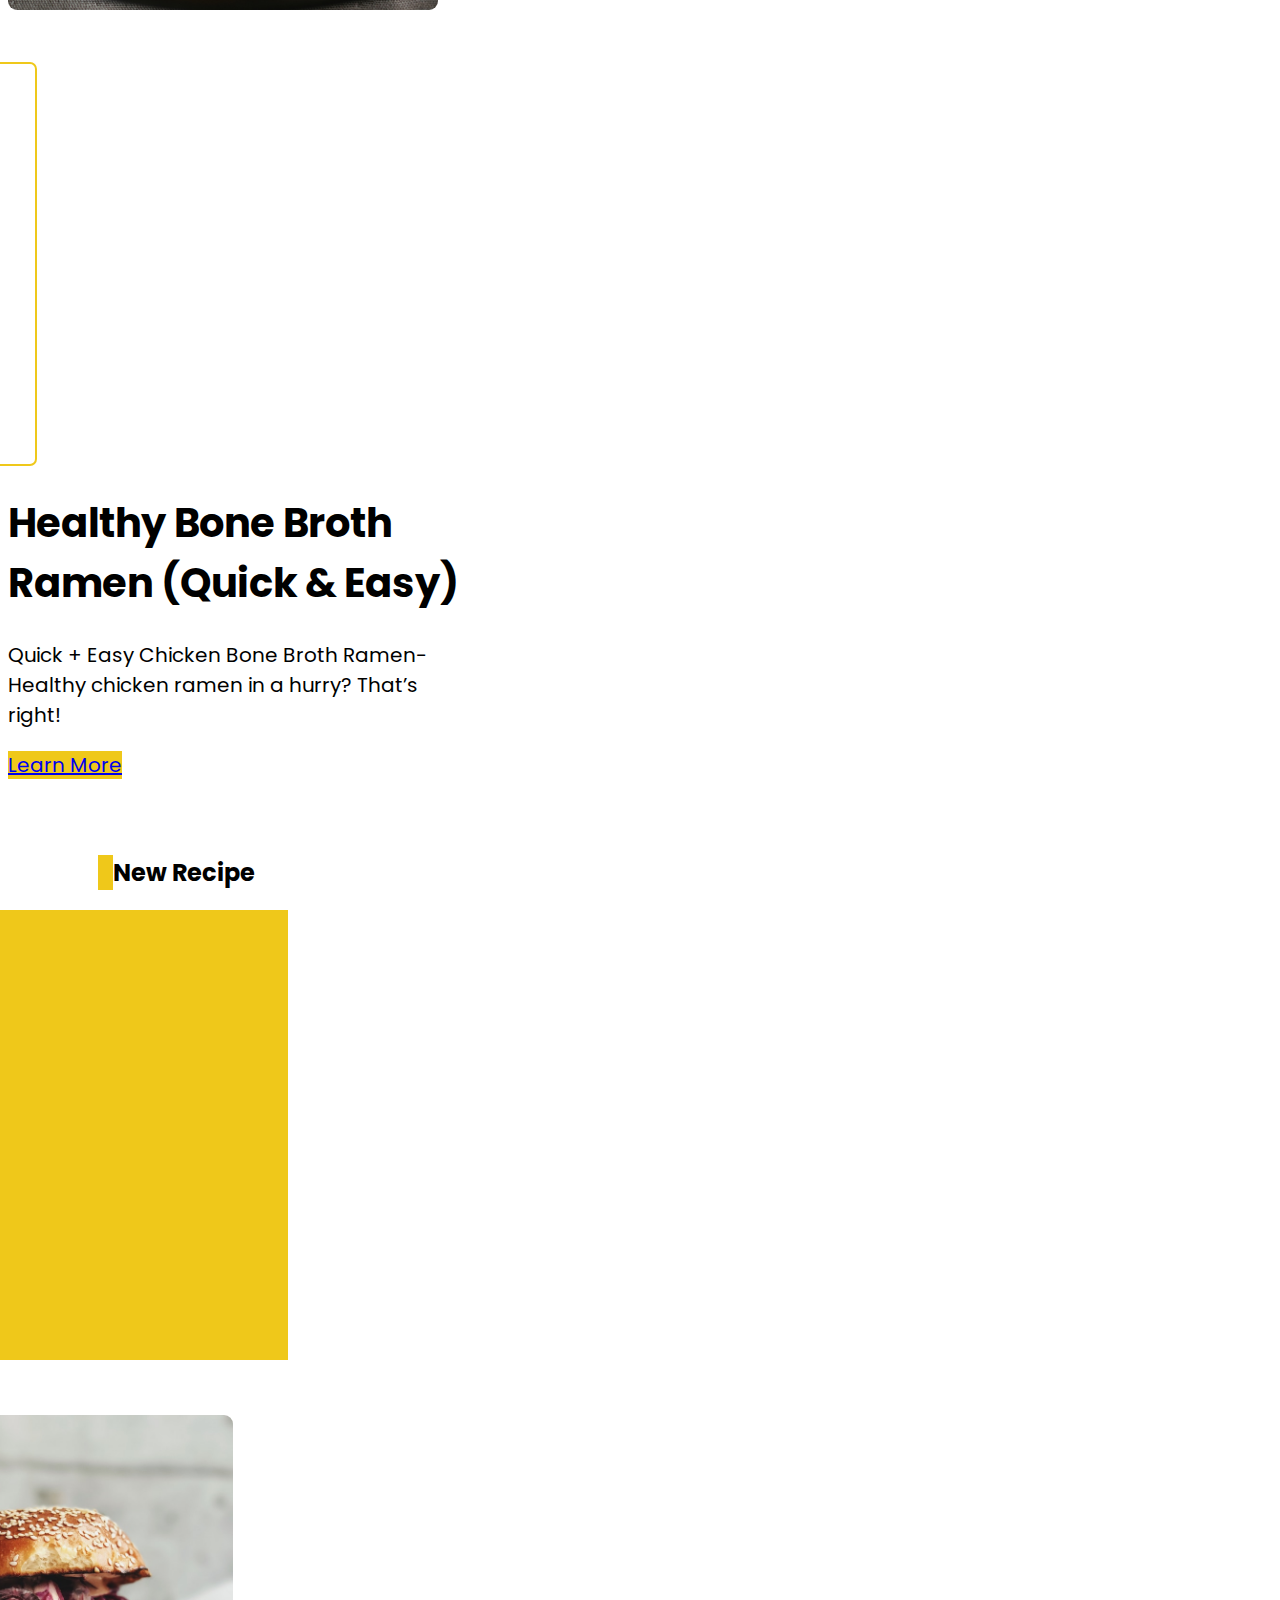
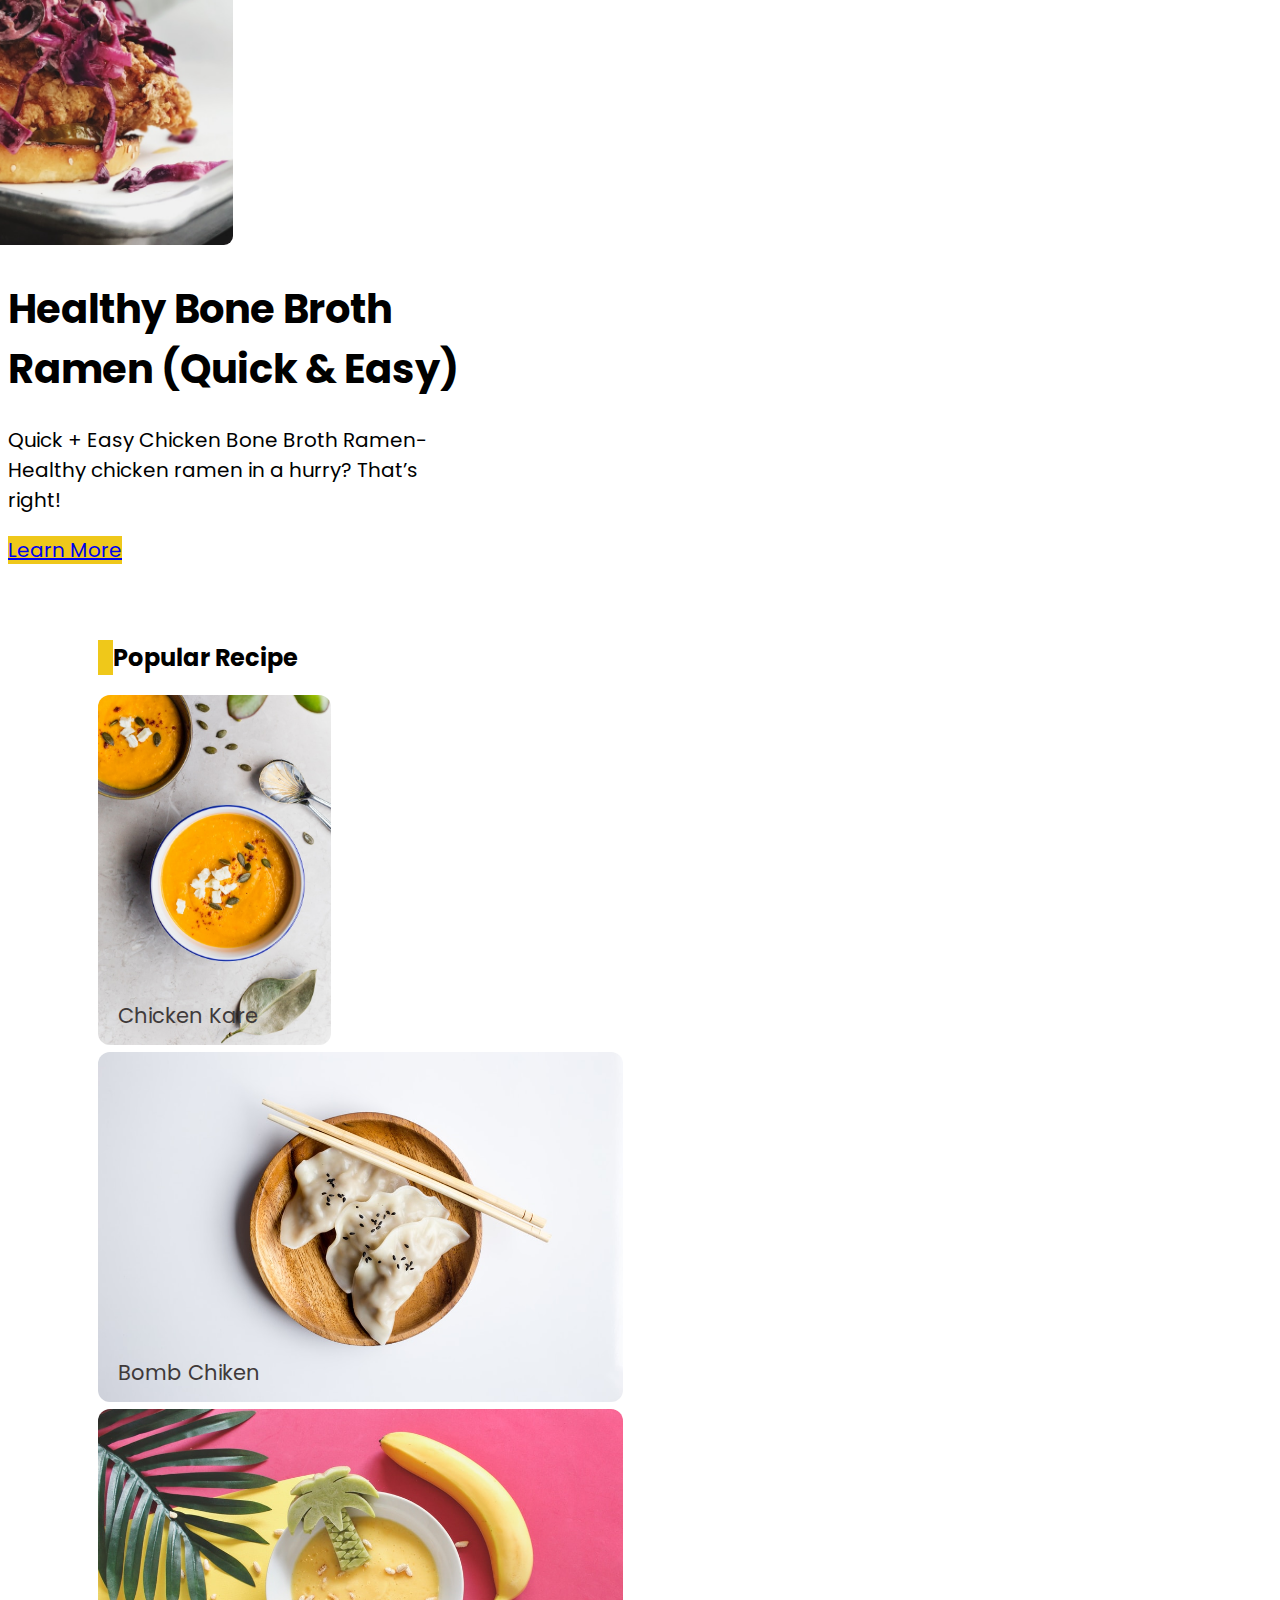
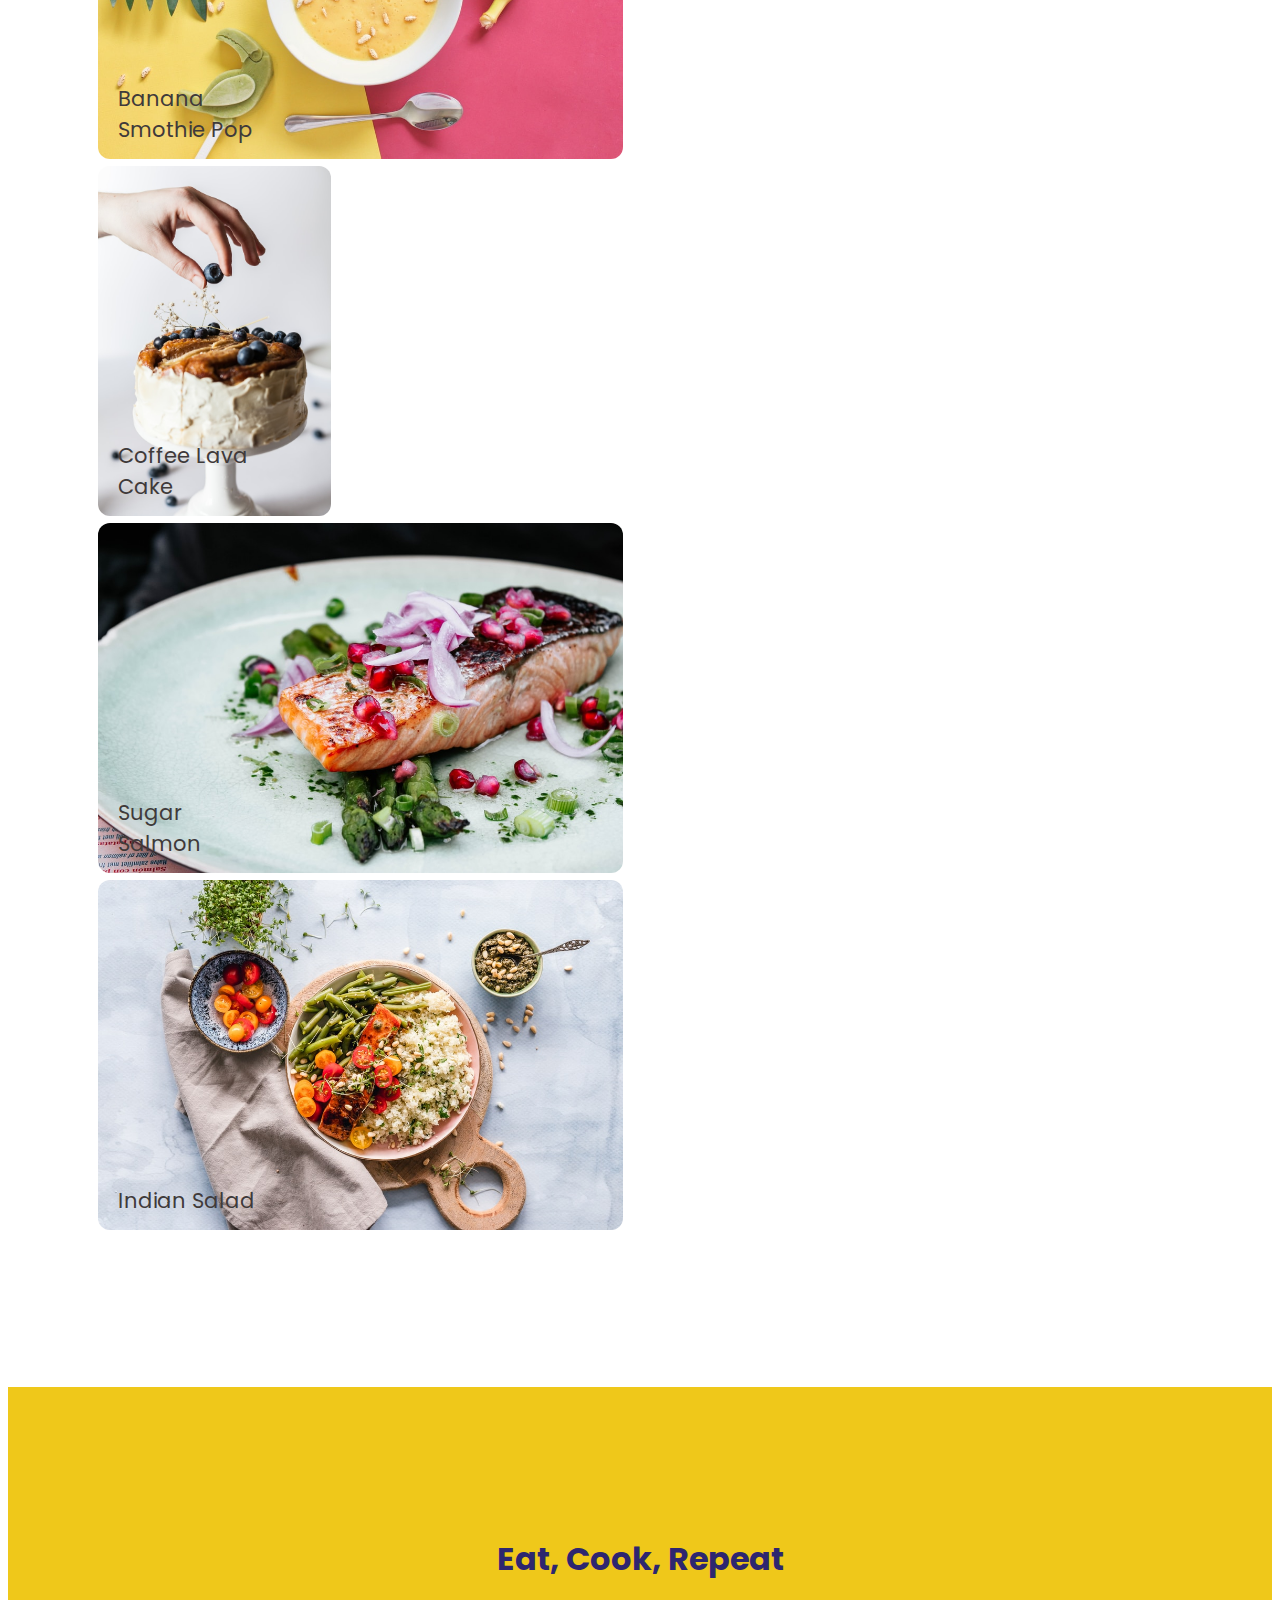
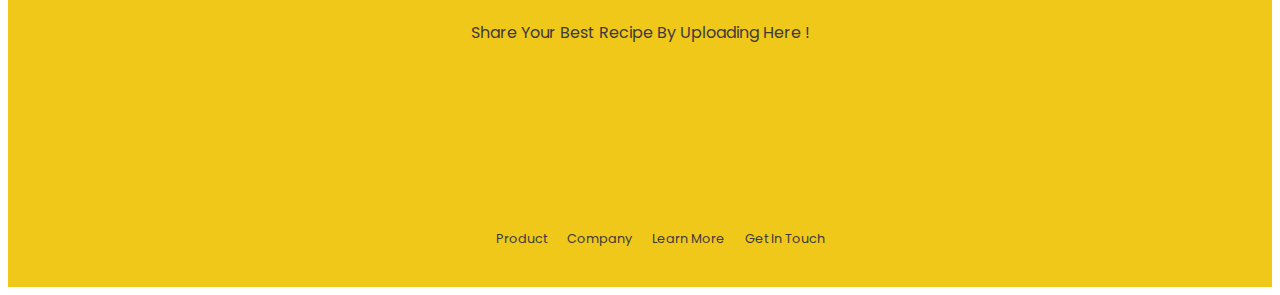
==== commit f953ae27: "resize image" ====
--- a/index.html
+++ b/index.html
@@ -59,7 +59,7 @@
           </div>
         </div>
         <div class="decoration col-2 col-sm-3 d-flex background-primary align-items-center">
-          <img src="./assets/image/hero.png" alt="hero-image" class="d-none d-md-block" />
+          <img src="./assets/image/detail-menu.jpg" alt="hero-image" class="d-none d-md-block" />
         </div>
       </section>
       <!-- Hero Section End-->
@@ -80,7 +80,7 @@
             <img src="./assets/icon/Ellipse 114.svg" alt="Ellipse" class="img-elipse" />
             <img src="./assets/icon/Ellipse 114.svg" alt="Ellipse" class="img-elipse" />
           </div>
-          <img src="./assets/image/suggestion.png" alt="img-suggestion" class="mb-3 img-suggestion" />
+          <img src="./assets/image/img-suggestion.jpg" alt="img-suggestion" class="mb-3 img-suggestion" />
           <div class="rectangle"></div>
         </div>
         <div class="right col-12 col-md-6 d-flex flex-column justify-content-center align-items-center">
@@ -102,7 +102,7 @@
       <div class="row mx-0">
         <div class="left col-12 col-md-6 d-flex justify-content-center">
           <div class="new-decoration"></div>
-          <img src="./assets/image/new.png" alt="img-new-recipe" class="mb-3 img-new" />
+          <img src="./assets/image/new-recipe.jpg" alt="img-new-recipe" class="mb-3 img-new" />
         </div>
         <div class="right col-12 col-md-6 d-flex flex-column justify-content-center align-items-center">
           <div>
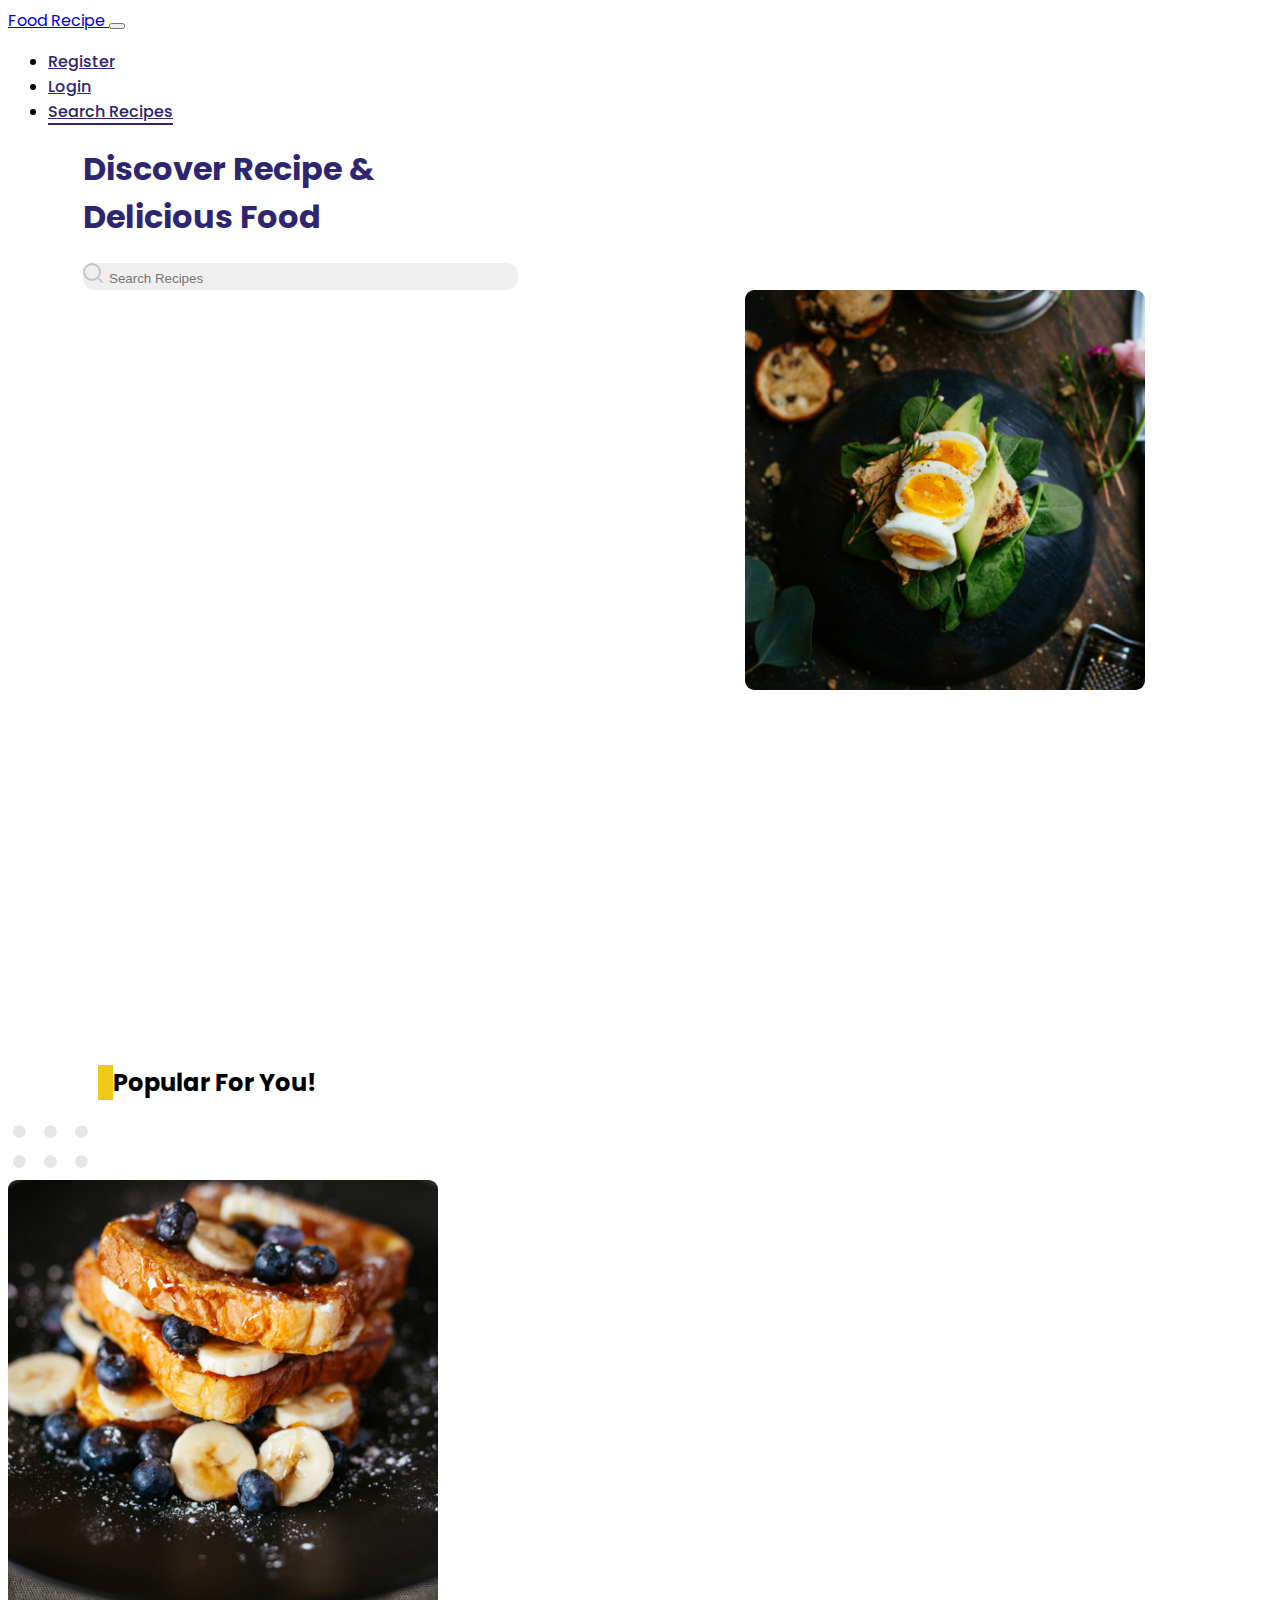
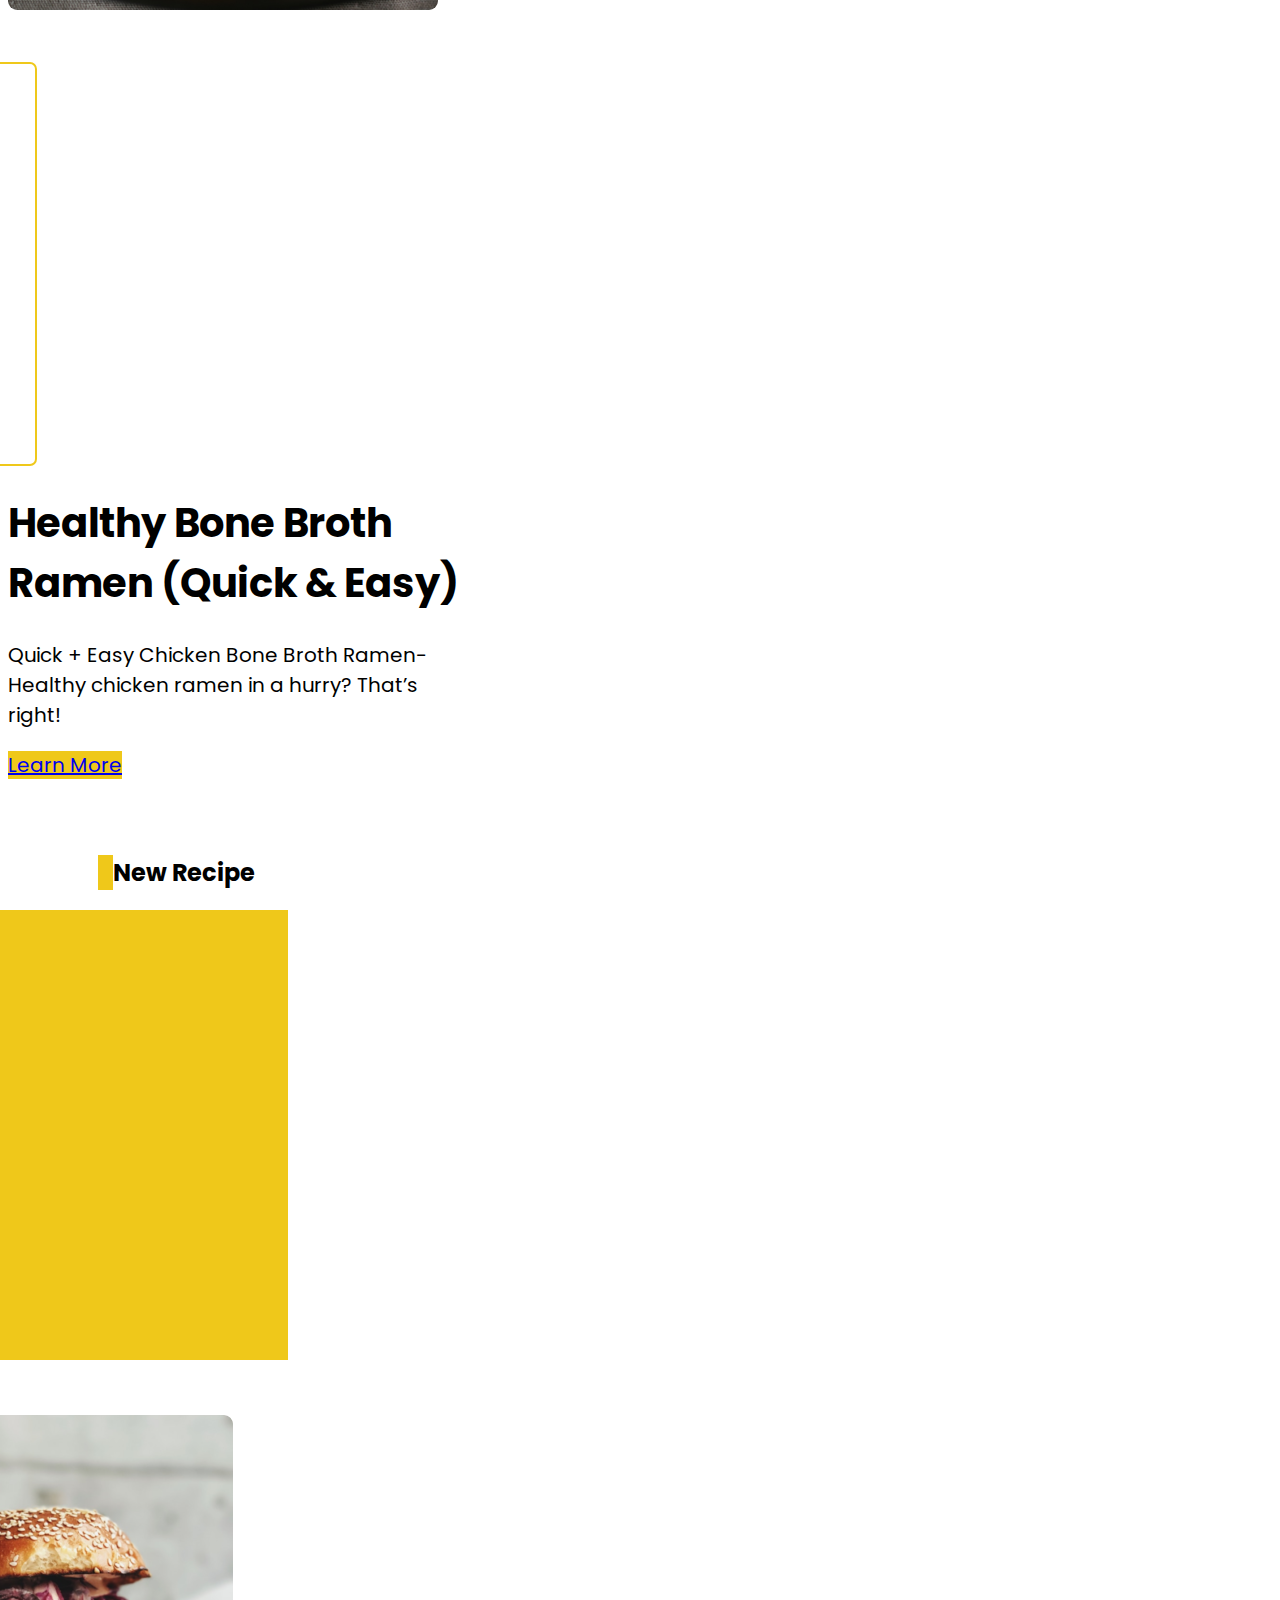
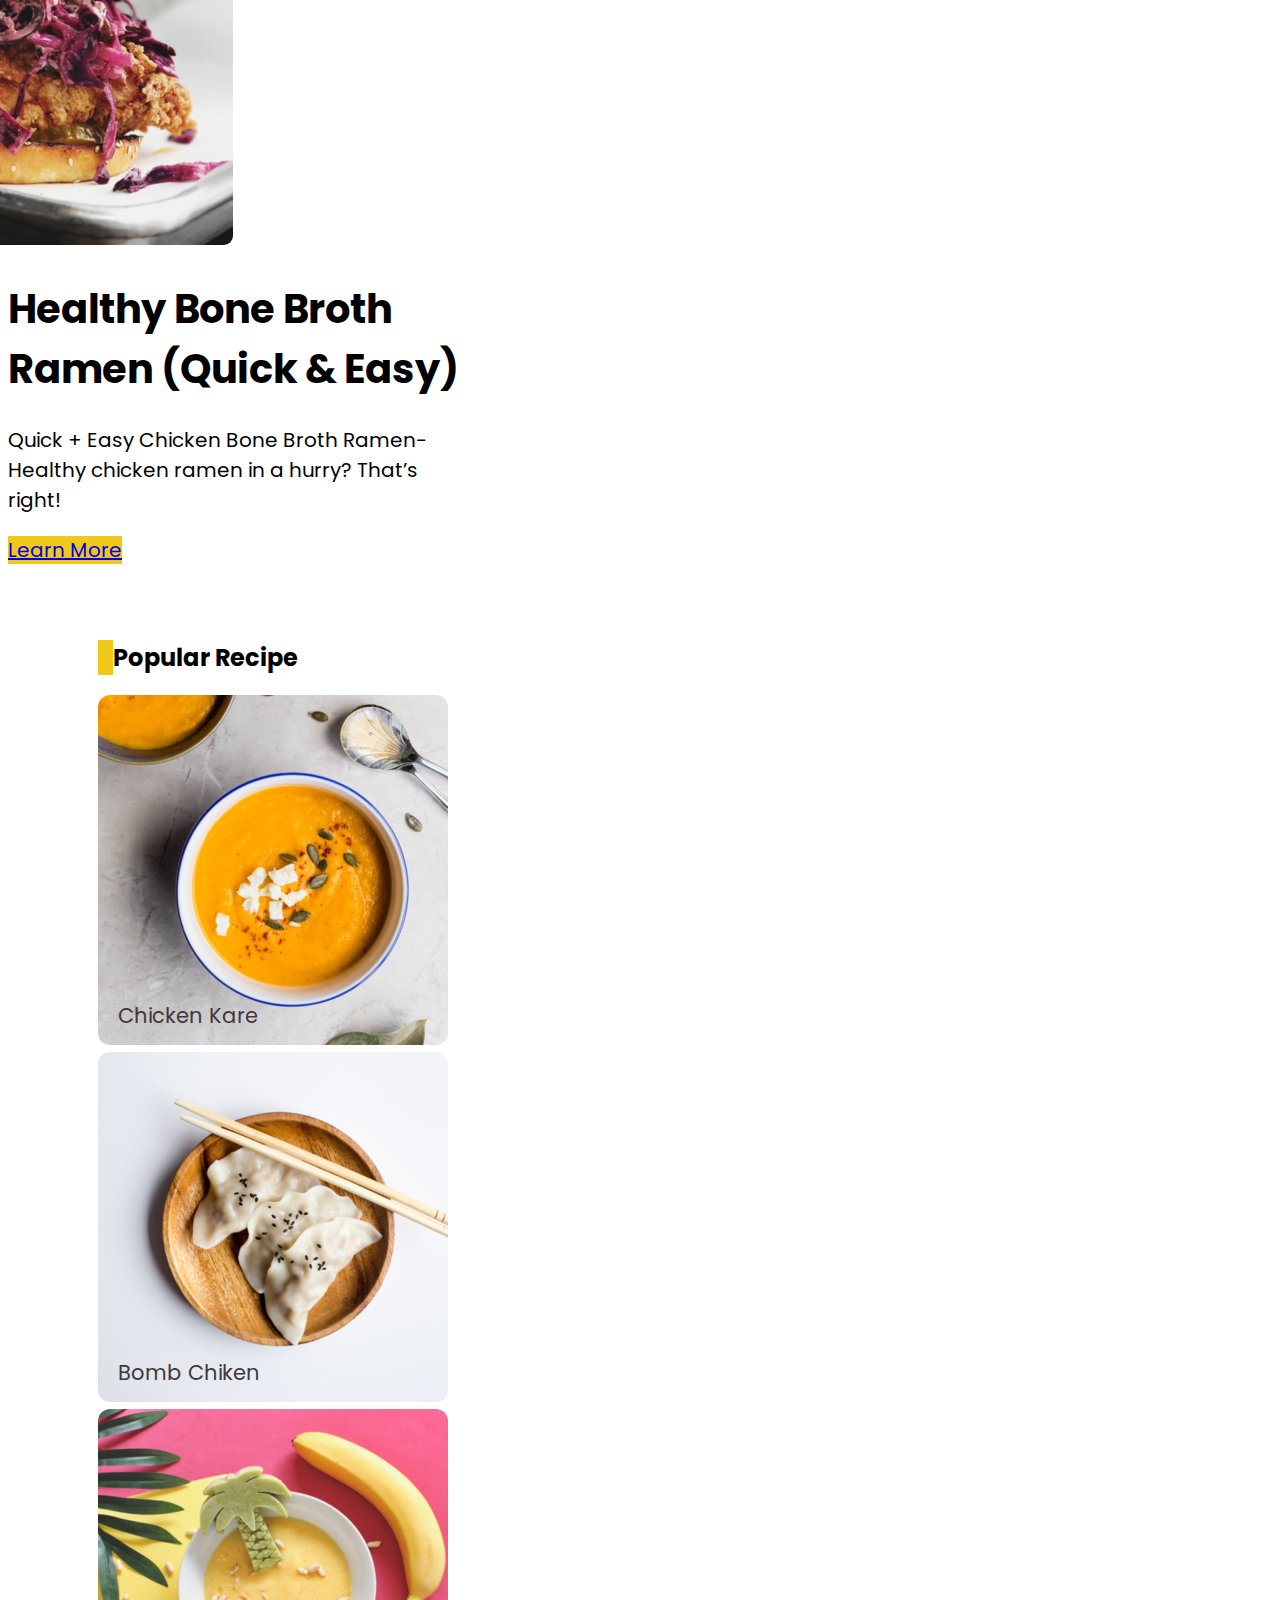
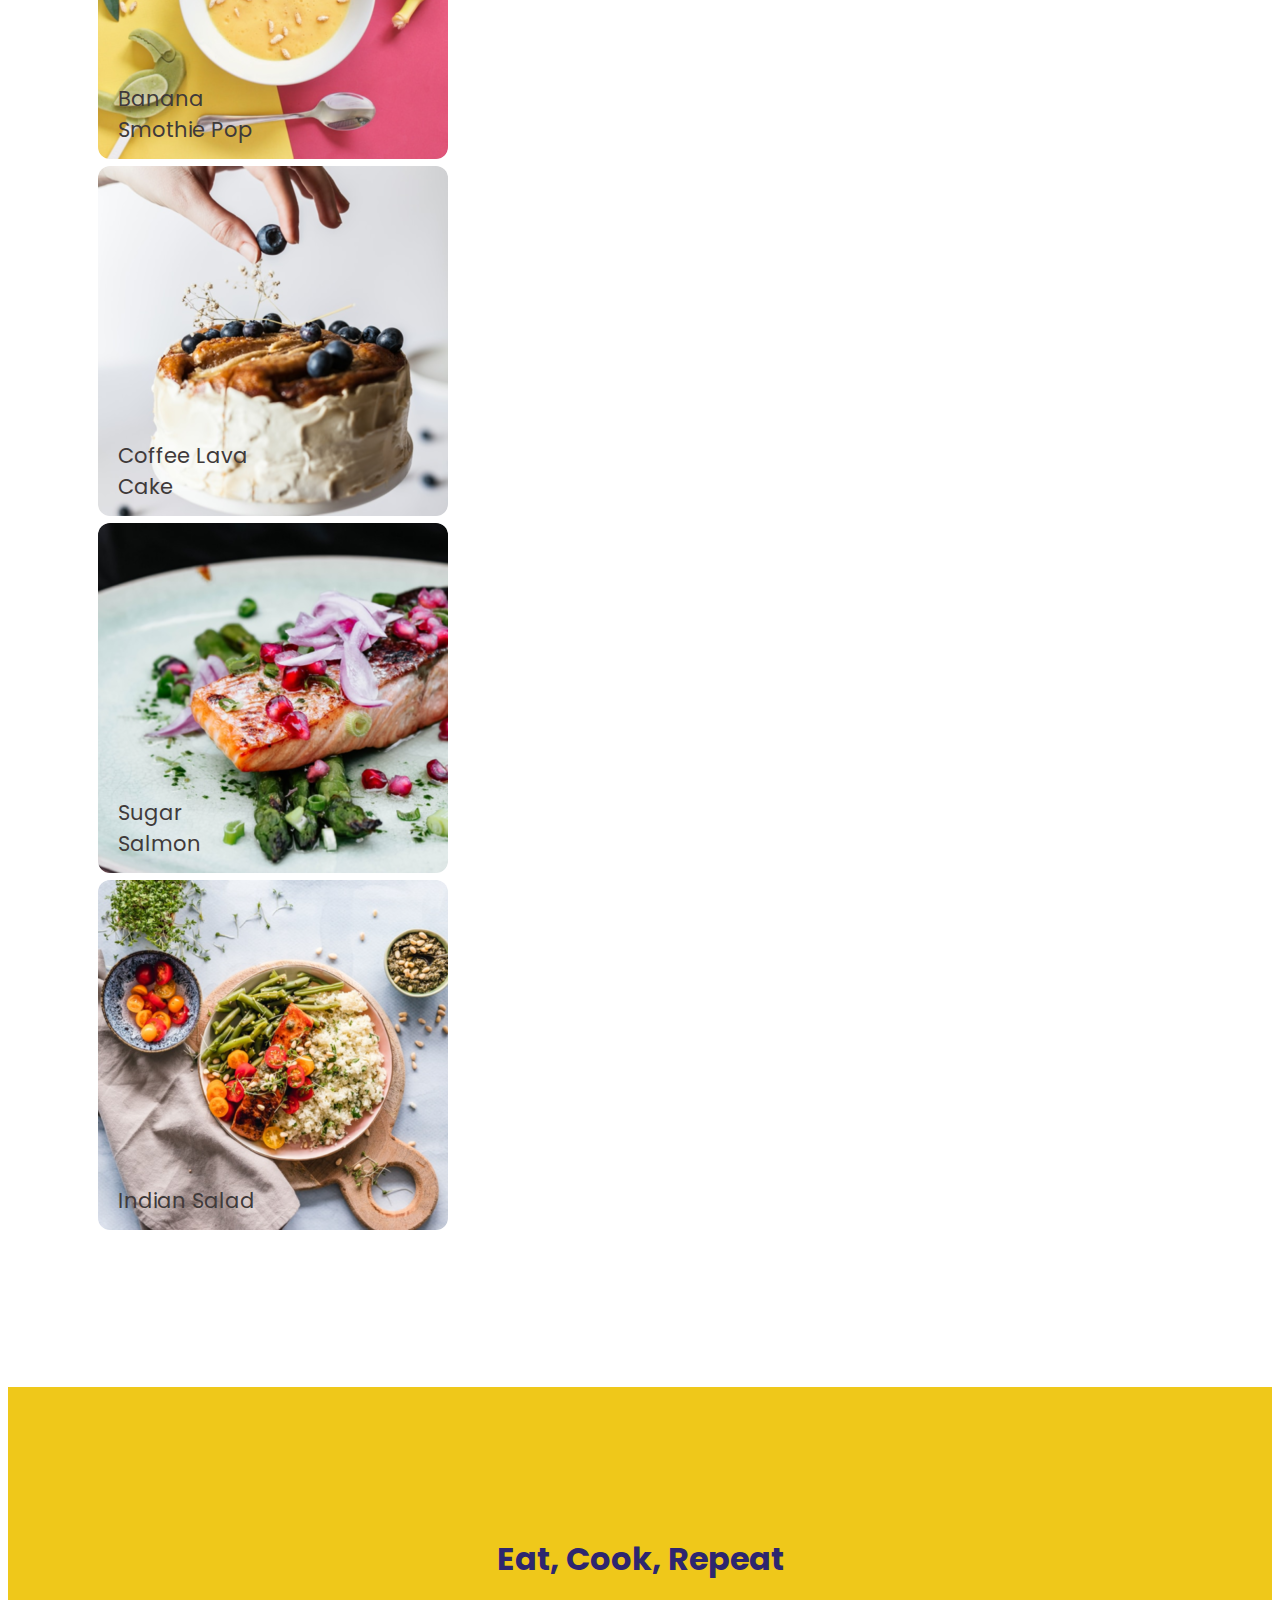
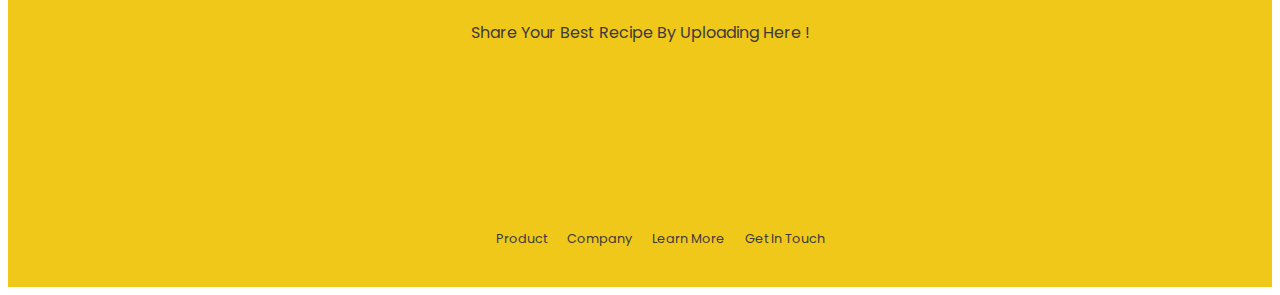
==== commit 79ed6593: "resize image" ====
--- a/index.html
+++ b/index.html
@@ -59,7 +59,7 @@
           </div>
         </div>
         <div class="decoration col-2 col-sm-3 d-flex background-primary align-items-center">
-          <img src="./assets/image/detail-menu.jpg" alt="hero-image" class="d-none d-md-block" />
+          <img src="./assets/image/hero.png" alt="hero-image" class="d-none d-md-block" />
         </div>
       </section>
       <!-- Hero Section End-->
@@ -80,7 +80,7 @@
             <img src="./assets/icon/Ellipse 114.svg" alt="Ellipse" class="img-elipse" />
             <img src="./assets/icon/Ellipse 114.svg" alt="Ellipse" class="img-elipse" />
           </div>
-          <img src="./assets/image/img-suggestion.jpg" alt="img-suggestion" class="mb-3 img-suggestion" />
+          <img src="./assets/image/suggestion.png" alt="img-suggestion" class="mb-3 img-suggestion" />
           <div class="rectangle"></div>
         </div>
         <div class="right col-12 col-md-6 d-flex flex-column justify-content-center align-items-center">
@@ -102,7 +102,7 @@
       <div class="row mx-0">
         <div class="left col-12 col-md-6 d-flex justify-content-center">
           <div class="new-decoration"></div>
-          <img src="./assets/image/new-recipe.jpg" alt="img-new-recipe" class="mb-3 img-new" />
+          <img src="./assets/image/new.png" alt="img-new-recipe" class="mb-3 img-new" />
         </div>
         <div class="right col-12 col-md-6 d-flex flex-column justify-content-center align-items-center">
           <div>
@@ -126,7 +126,7 @@
             <a href="/detailRecipe.html">
               <div class="card">
                 <p class="title text-dark fw-medium">Chicken Kare</p>
-                <img src="/assets/image/popular-1.jpg" class="card-img-top" alt="Chicken Kare" />
+                <img src="/assets/image/p1.png" class="card-img-top" alt="Chicken-Kare" />
               </div>
             </a>
           </div>
@@ -134,7 +134,7 @@
             <a href="/detailRecipe.html">
               <div class="card align-items-center">
                 <p class="title text-dark fw-medium">Bomb Chiken</p>
-                <img src="/assets/image/popular-2.jpg" class="card-img-top" alt="Chicken Kare" />
+                <img src="/assets/image/Rectangle 315.png" class="card-img-top" alt="Bomb-Chiken" />
               </div>
             </a>
           </div>
@@ -142,7 +142,7 @@
             <a href="/detailRecipe.html">
               <div class="card align-items-center">
                 <p class="title text-dark fw-medium">Banana Smothie Pop</p>
-                <img src="/assets/image/popular-3.jpg" class="card-img-top" alt="Chicken Kare" />
+                <img src="/assets/image/Rectangle 316.png" class="card-img-top" alt="Banana-Smothie-Pop" />
               </div>
             </a>
           </div>
@@ -150,7 +150,7 @@
             <a href="/detailRecipe.html">
               <div class="card align-items-center">
                 <p class="title text-dark fw-medium">Coffee Lava Cake</p>
-                <img src="/assets/image/popular-4.jpg" class="card-img-top" alt="Chicken Kare" />
+                <img src="/assets/image/Rectangle 317.png" class="card-img-top" alt="Coffee-Lava-Cake" />
               </div>
             </a>
           </div>
@@ -158,7 +158,7 @@
             <a href="/detailRecipe.html">
               <div class="card align-items-center">
                 <p class="title text-dark fw-medium">Sugar Salmon</p>
-                <img src="/assets/image/popular-5.jpg" class="card-img-top" alt="Chicken Kare" />
+                <img src="/assets/image/Rectangle 318.png" class="card-img-top" alt="Sugar-Salmon" />
               </div>
             </a>
           </div>
@@ -166,7 +166,7 @@
             <a href="/detailRecipe.html">
               <div class="card align-items-center">
                 <p class="title text-dark fw-medium">Indian Salad</p>
-                <img src="/assets/image/popular-6.jpg" class="card-img-top" alt="Chicken Kare" />
+                <img src="/assets/image/Rectangle 319.png" class="card-img-top" alt="Indian-Salad" />
               </div>
             </a>
           </div>
--- a/assets/css/index.css
+++ b/assets/css/index.css
@@ -65,11 +65,11 @@
 
 .right p {
   max-width: 250px !important;
-  font-size: 10px !important;
+  font-size: 15px !important;
 }
 
 .right a {
-  font-size: 10px !important;
+  font-size: 15px !important;
 }
 /* Suggestion End */
 
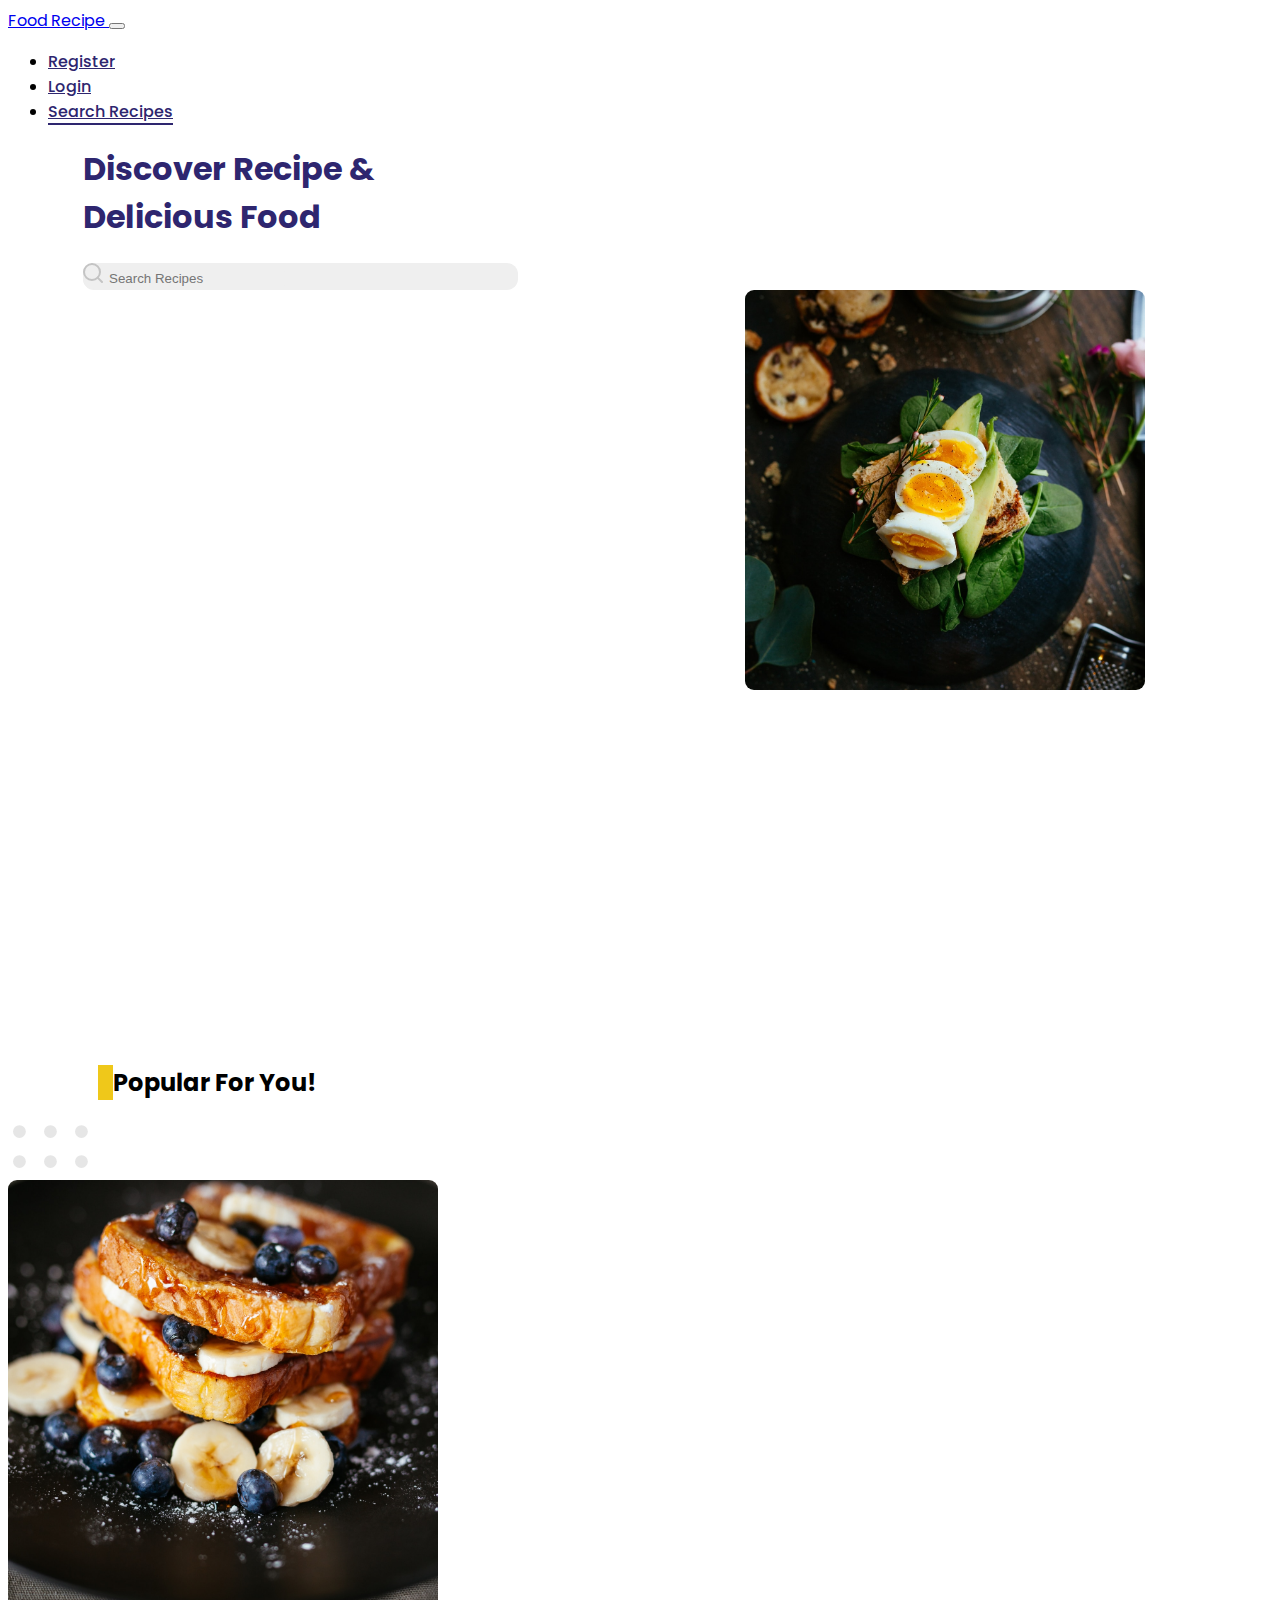
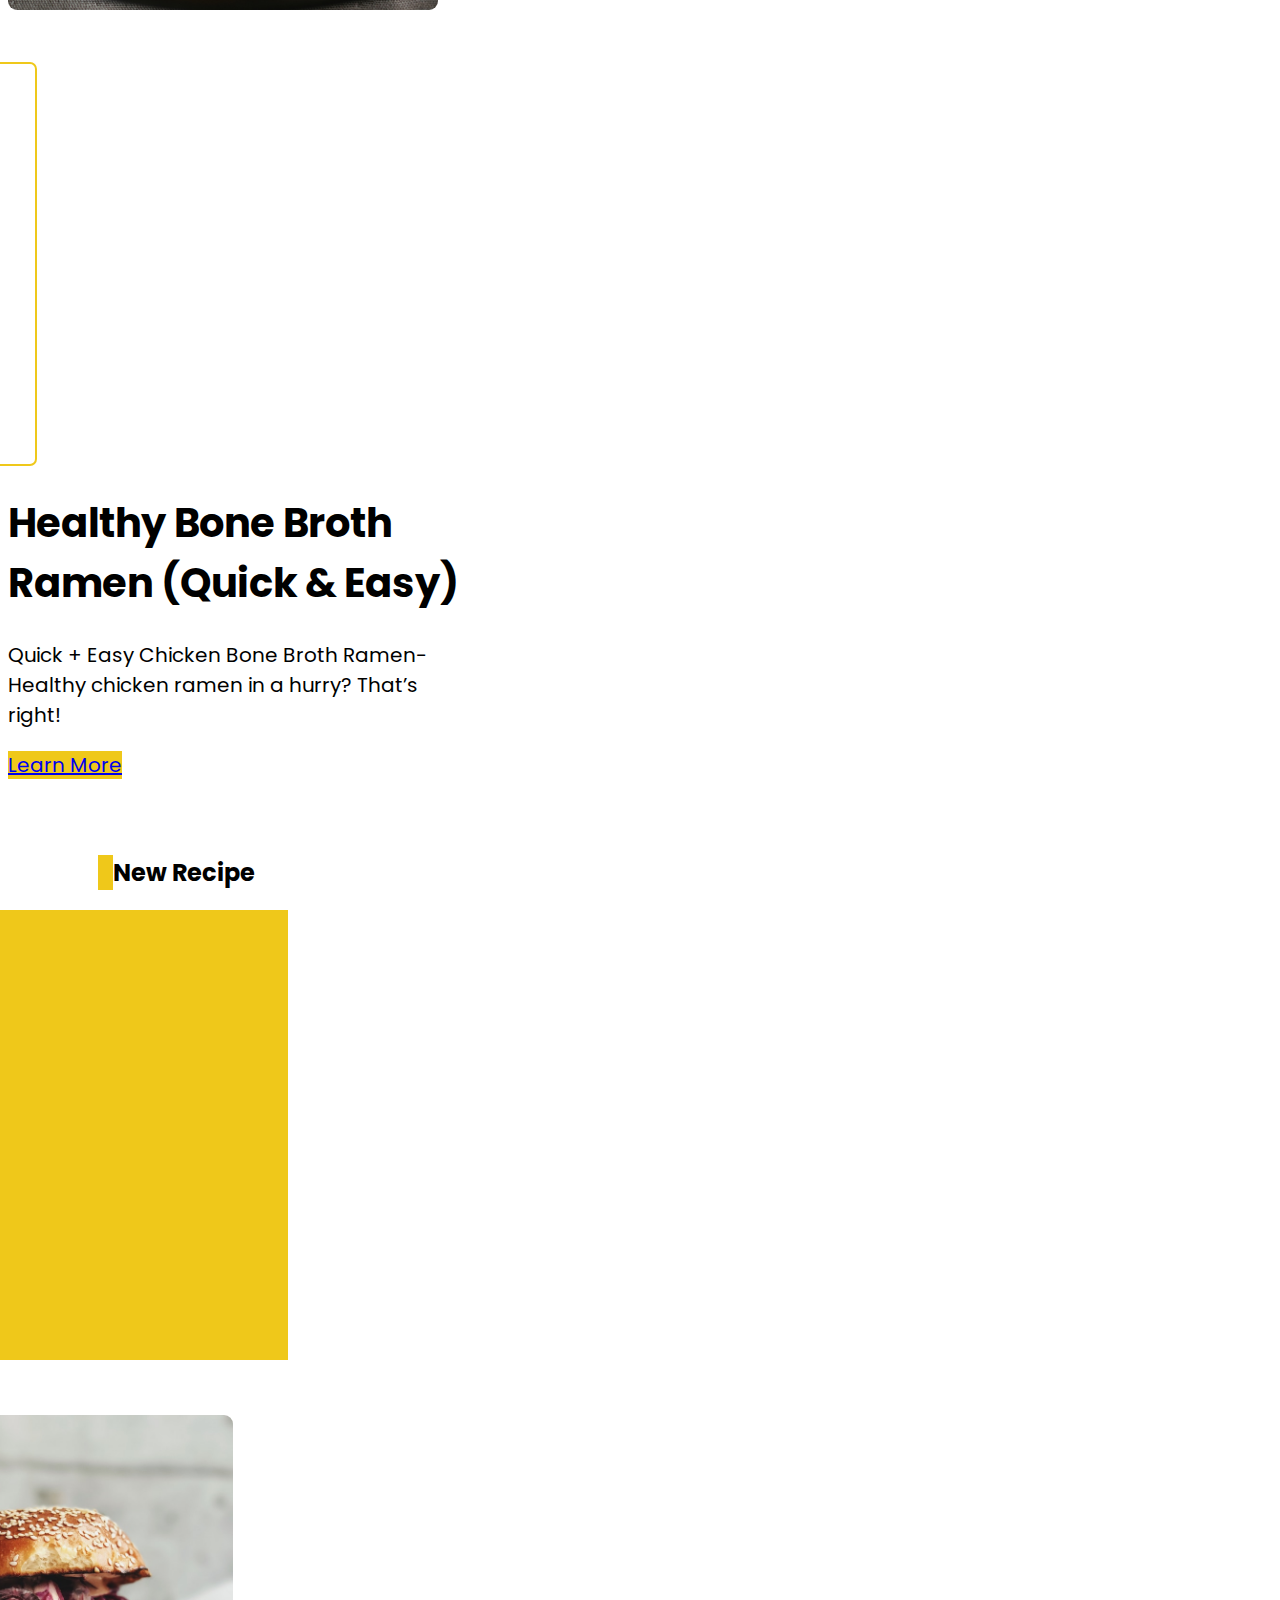
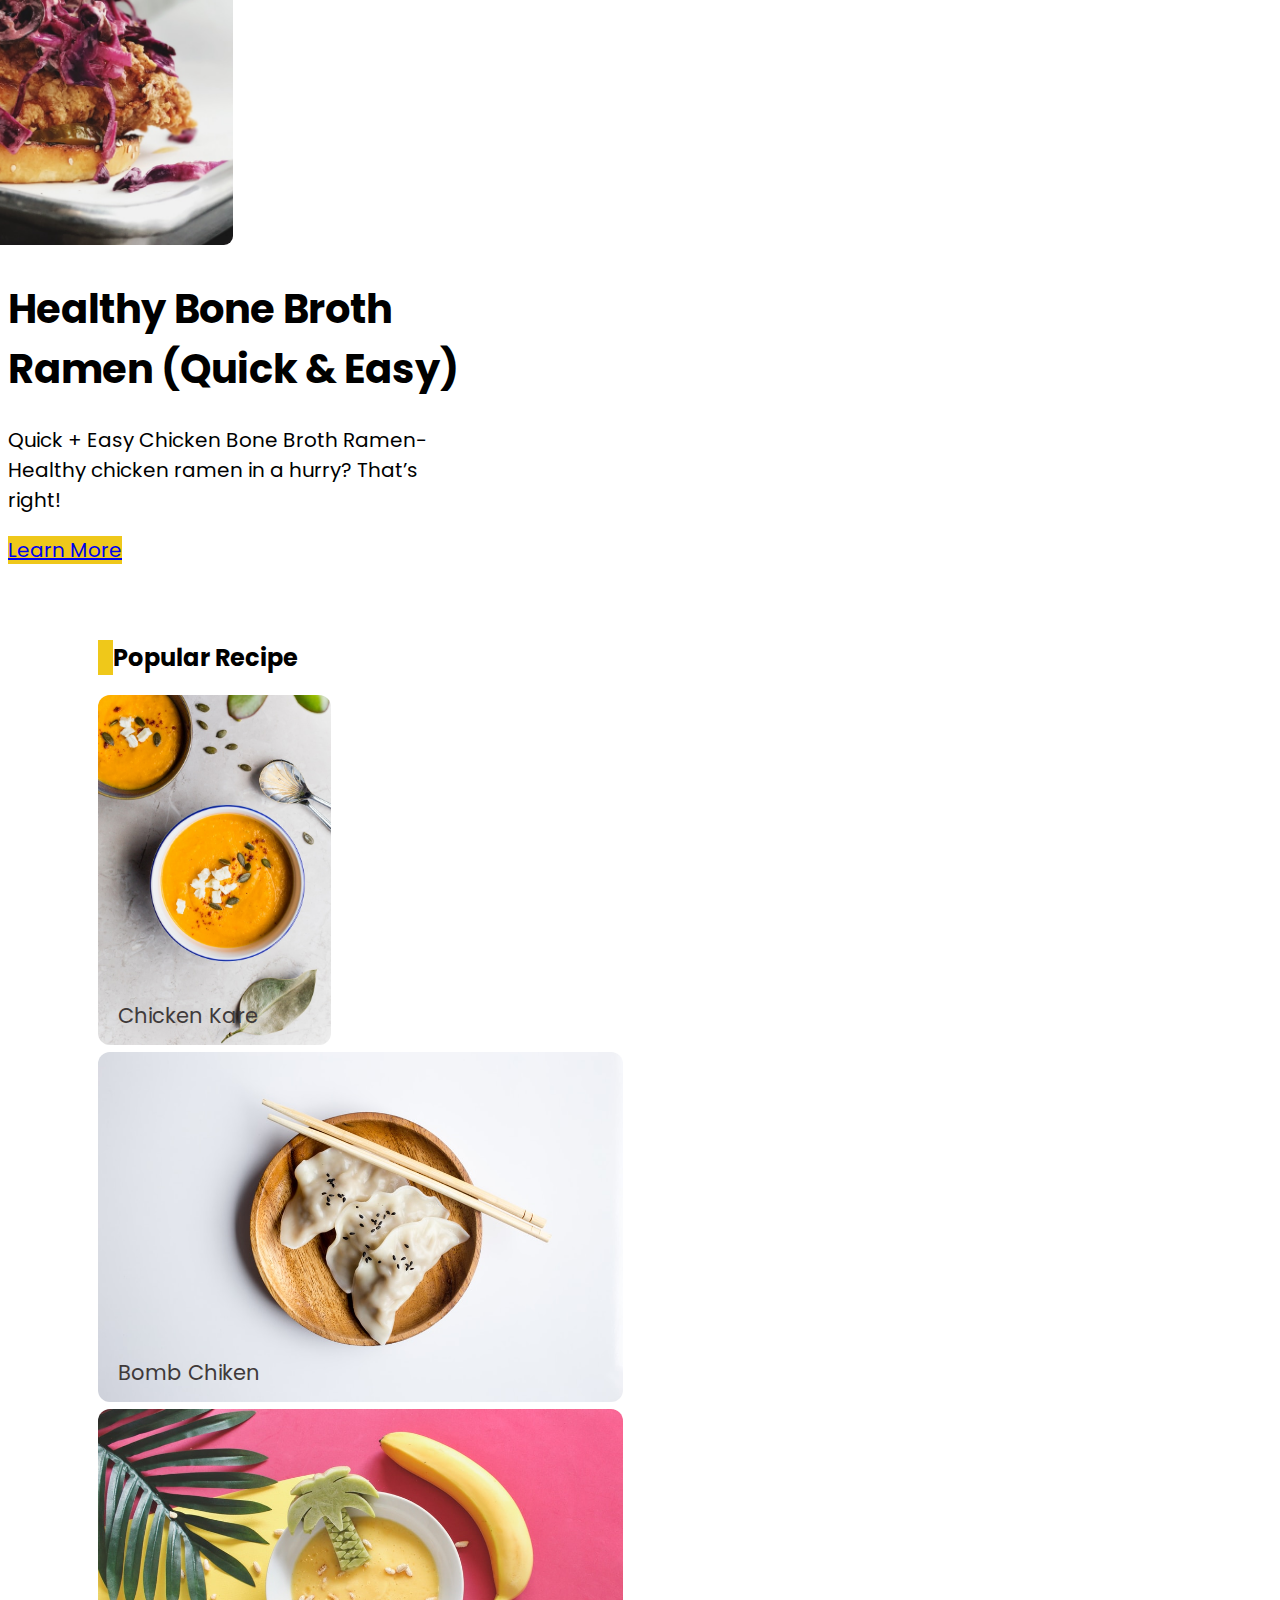
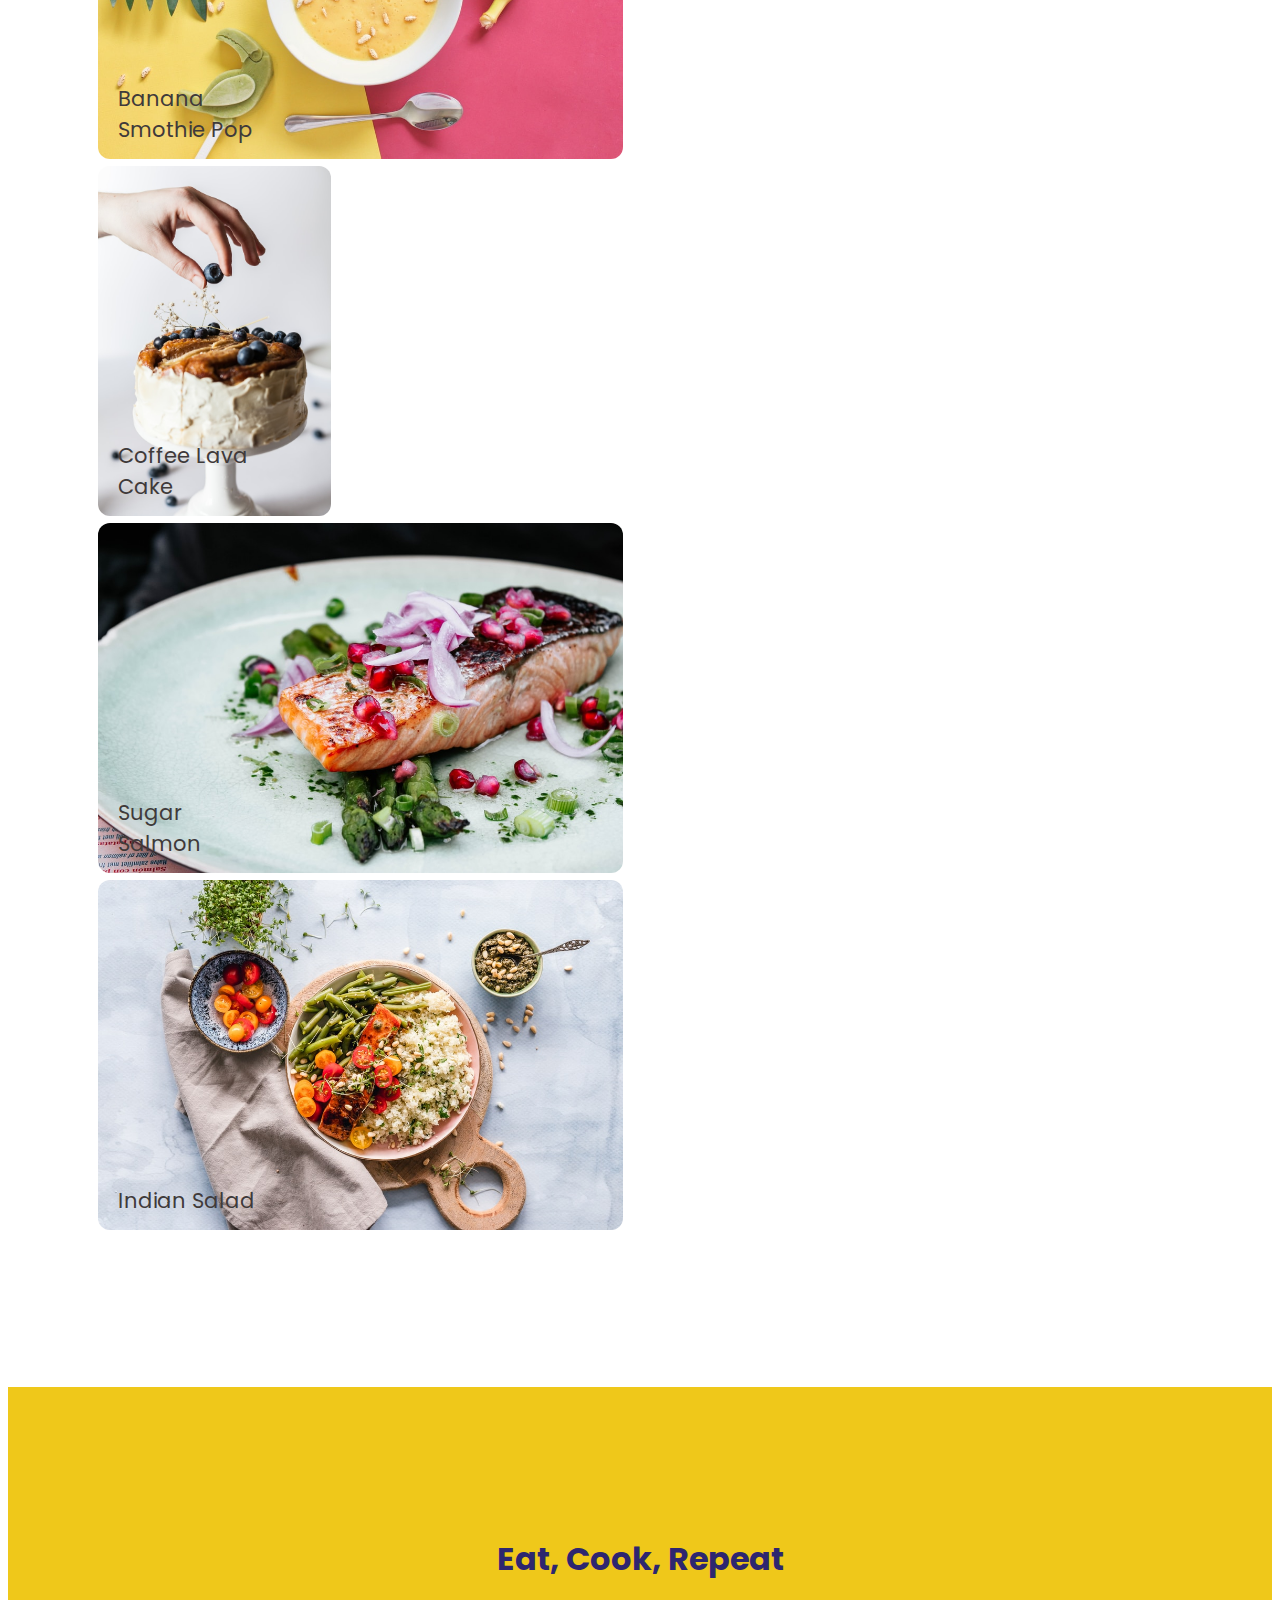
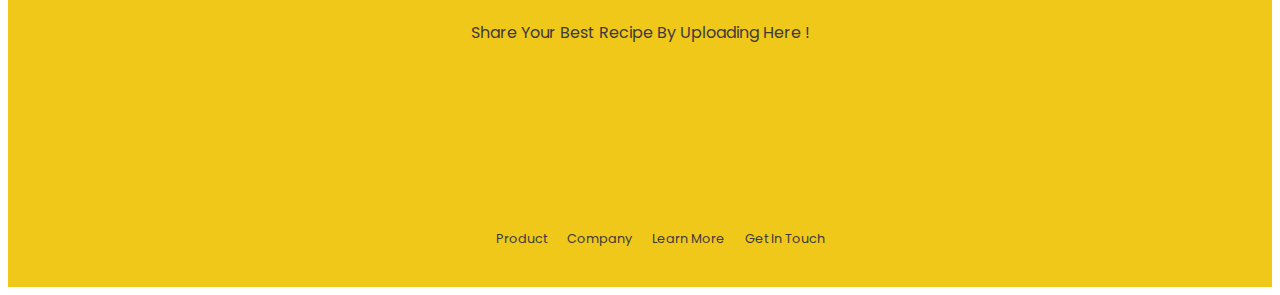
==== commit 5e21213b: "resize image" ====
--- a/index.html
+++ b/index.html
@@ -59,7 +59,7 @@
           </div>
         </div>
         <div class="decoration col-2 col-sm-3 d-flex background-primary align-items-center">
-          <img src="./assets/image/hero.png" alt="hero-image" class="d-none d-md-block" />
+          <img src="./assets/image/detail-menu.jpg" alt="hero-image" class="d-none d-md-block" />
         </div>
       </section>
       <!-- Hero Section End-->
@@ -80,7 +80,7 @@
             <img src="./assets/icon/Ellipse 114.svg" alt="Ellipse" class="img-elipse" />
             <img src="./assets/icon/Ellipse 114.svg" alt="Ellipse" class="img-elipse" />
           </div>
-          <img src="./assets/image/suggestion.png" alt="img-suggestion" class="mb-3 img-suggestion" />
+          <img src="./assets/image/img-suggestion.jpg" alt="img-suggestion" class="mb-3 img-suggestion" />
           <div class="rectangle"></div>
         </div>
         <div class="right col-12 col-md-6 d-flex flex-column justify-content-center align-items-center">
@@ -102,7 +102,7 @@
       <div class="row mx-0">
         <div class="left col-12 col-md-6 d-flex justify-content-center">
           <div class="new-decoration"></div>
-          <img src="./assets/image/new.png" alt="img-new-recipe" class="mb-3 img-new" />
+          <img src="./assets/image/new-recipe.jpg" alt="img-new-recipe" class="mb-3 img-new" />
         </div>
         <div class="right col-12 col-md-6 d-flex flex-column justify-content-center align-items-center">
           <div>
@@ -126,7 +126,7 @@
             <a href="/detailRecipe.html">
               <div class="card">
                 <p class="title text-dark fw-medium">Chicken Kare</p>
-                <img src="/assets/image/p1.png" class="card-img-top" alt="Chicken-Kare" />
+                <img src="/assets/image/popular-1.jpg" class="card-img-top" alt="Chicken-Kare" />
               </div>
             </a>
           </div>
@@ -134,7 +134,7 @@
             <a href="/detailRecipe.html">
               <div class="card align-items-center">
                 <p class="title text-dark fw-medium">Bomb Chiken</p>
-                <img src="/assets/image/Rectangle 315.png" class="card-img-top" alt="Bomb-Chiken" />
+                <img src="/assets/image/popular-2.jpg" class="card-img-top" alt="Bomb-Chiken" />
               </div>
             </a>
           </div>
@@ -142,7 +142,7 @@
             <a href="/detailRecipe.html">
               <div class="card align-items-center">
                 <p class="title text-dark fw-medium">Banana Smothie Pop</p>
-                <img src="/assets/image/Rectangle 316.png" class="card-img-top" alt="Banana-Smothie-Pop" />
+                <img src="/assets/image/popular-3.jpg" class="card-img-top" alt="Banana-Smothie-Pop" />
               </div>
             </a>
           </div>
@@ -150,7 +150,7 @@
             <a href="/detailRecipe.html">
               <div class="card align-items-center">
                 <p class="title text-dark fw-medium">Coffee Lava Cake</p>
-                <img src="/assets/image/Rectangle 317.png" class="card-img-top" alt="Coffee-Lava-Cake" />
+                <img src="/assets/image/popular-4.jpg" class="card-img-top" alt="Coffee-Lava-Cake" />
               </div>
             </a>
           </div>
@@ -158,7 +158,7 @@
             <a href="/detailRecipe.html">
               <div class="card align-items-center">
                 <p class="title text-dark fw-medium">Sugar Salmon</p>
-                <img src="/assets/image/Rectangle 318.png" class="card-img-top" alt="Sugar-Salmon" />
+                <img src="/assets/image/popular-5.jpg" class="card-img-top" alt="Sugar-Salmon" />
               </div>
             </a>
           </div>
@@ -166,7 +166,7 @@
             <a href="/detailRecipe.html">
               <div class="card align-items-center">
                 <p class="title text-dark fw-medium">Indian Salad</p>
-                <img src="/assets/image/Rectangle 319.png" class="card-img-top" alt="Indian-Salad" />
+                <img src="/assets/image/popular-6.jpg" class="card-img-top" alt="Indian-Salad" />
               </div>
             </a>
           </div>
